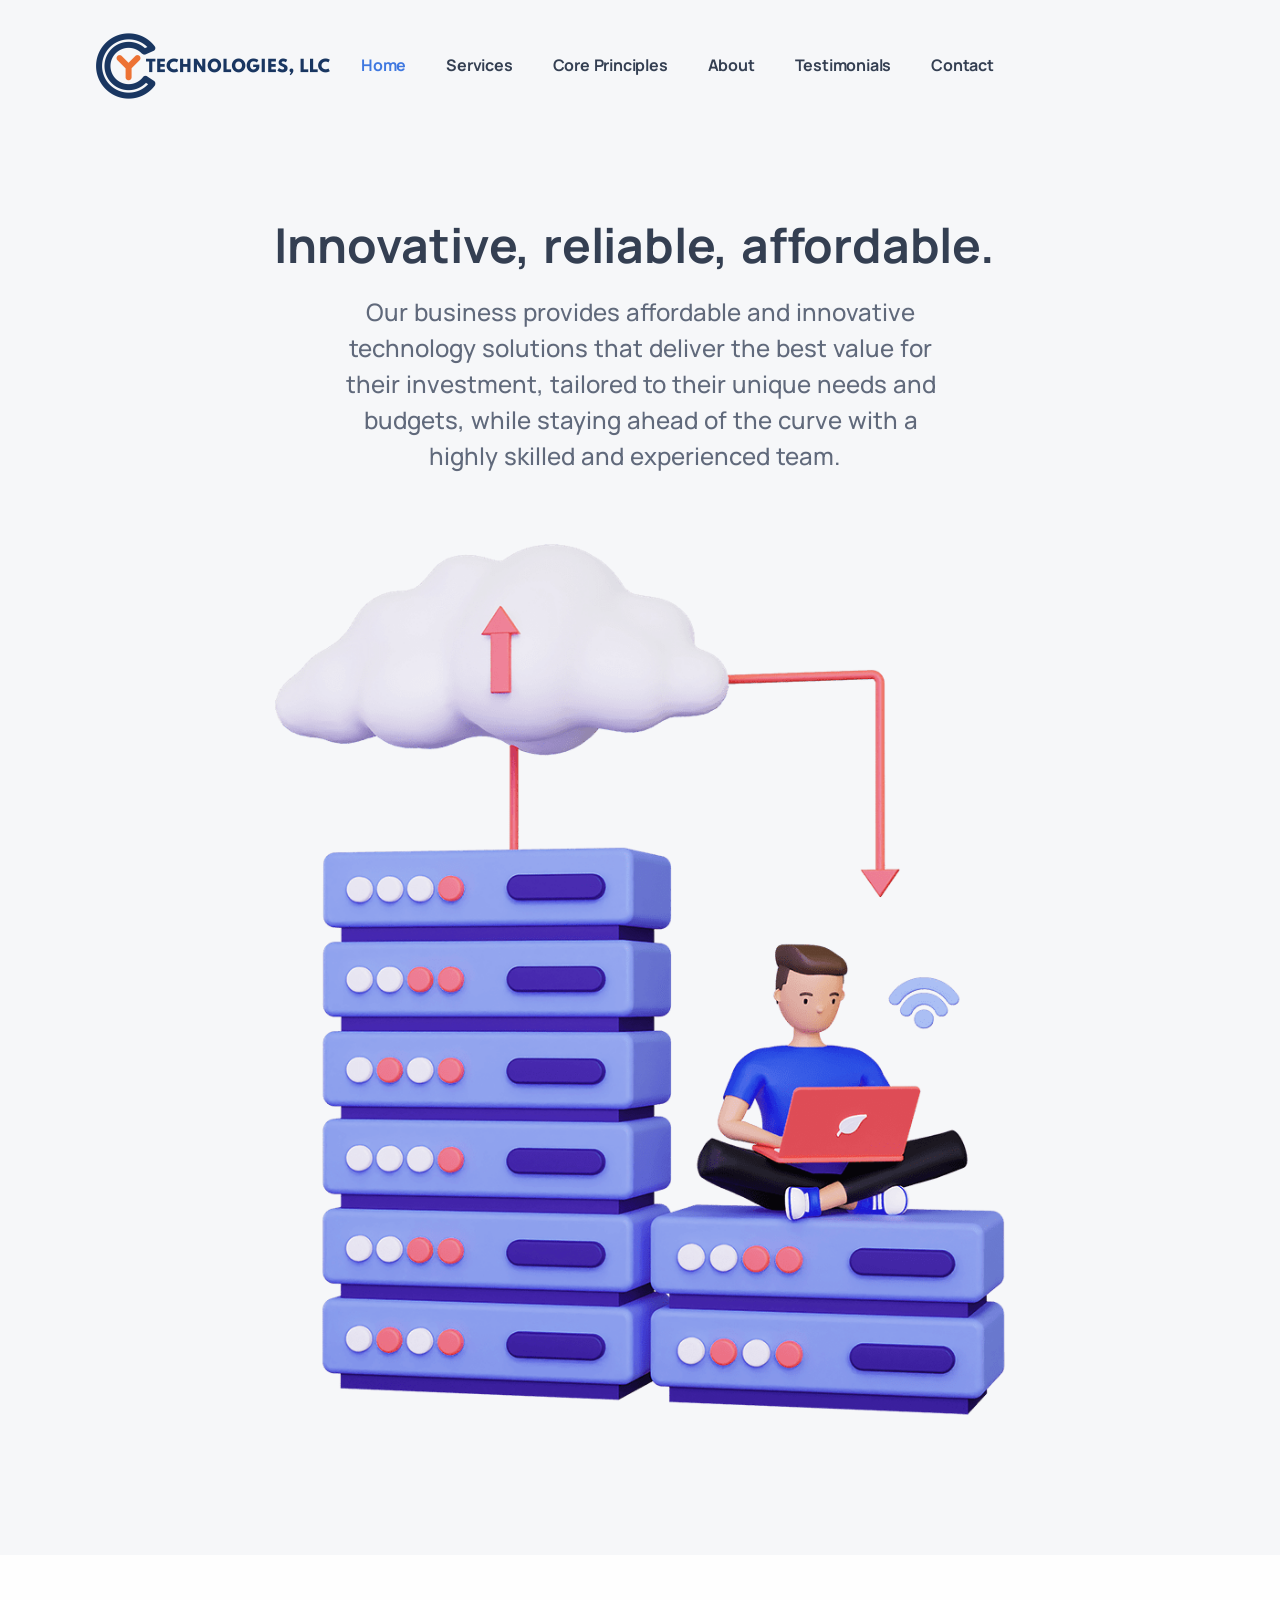
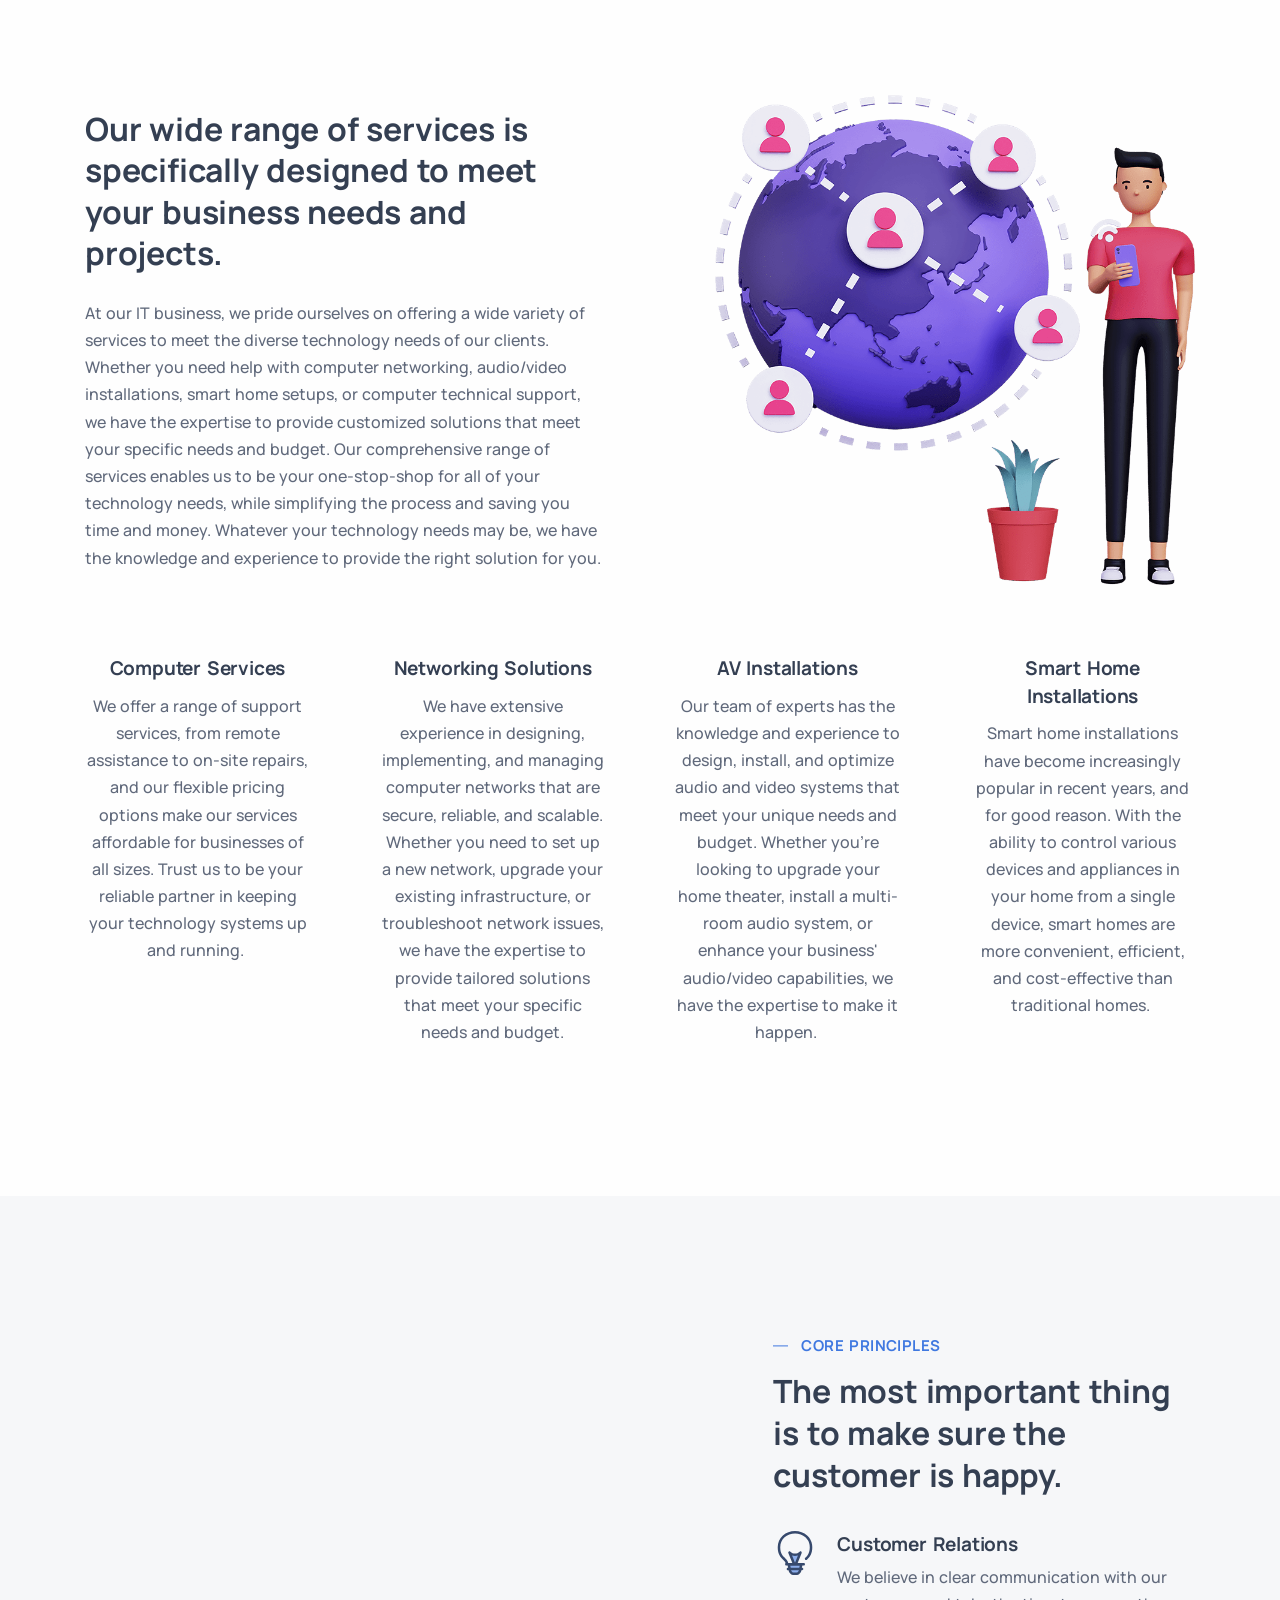
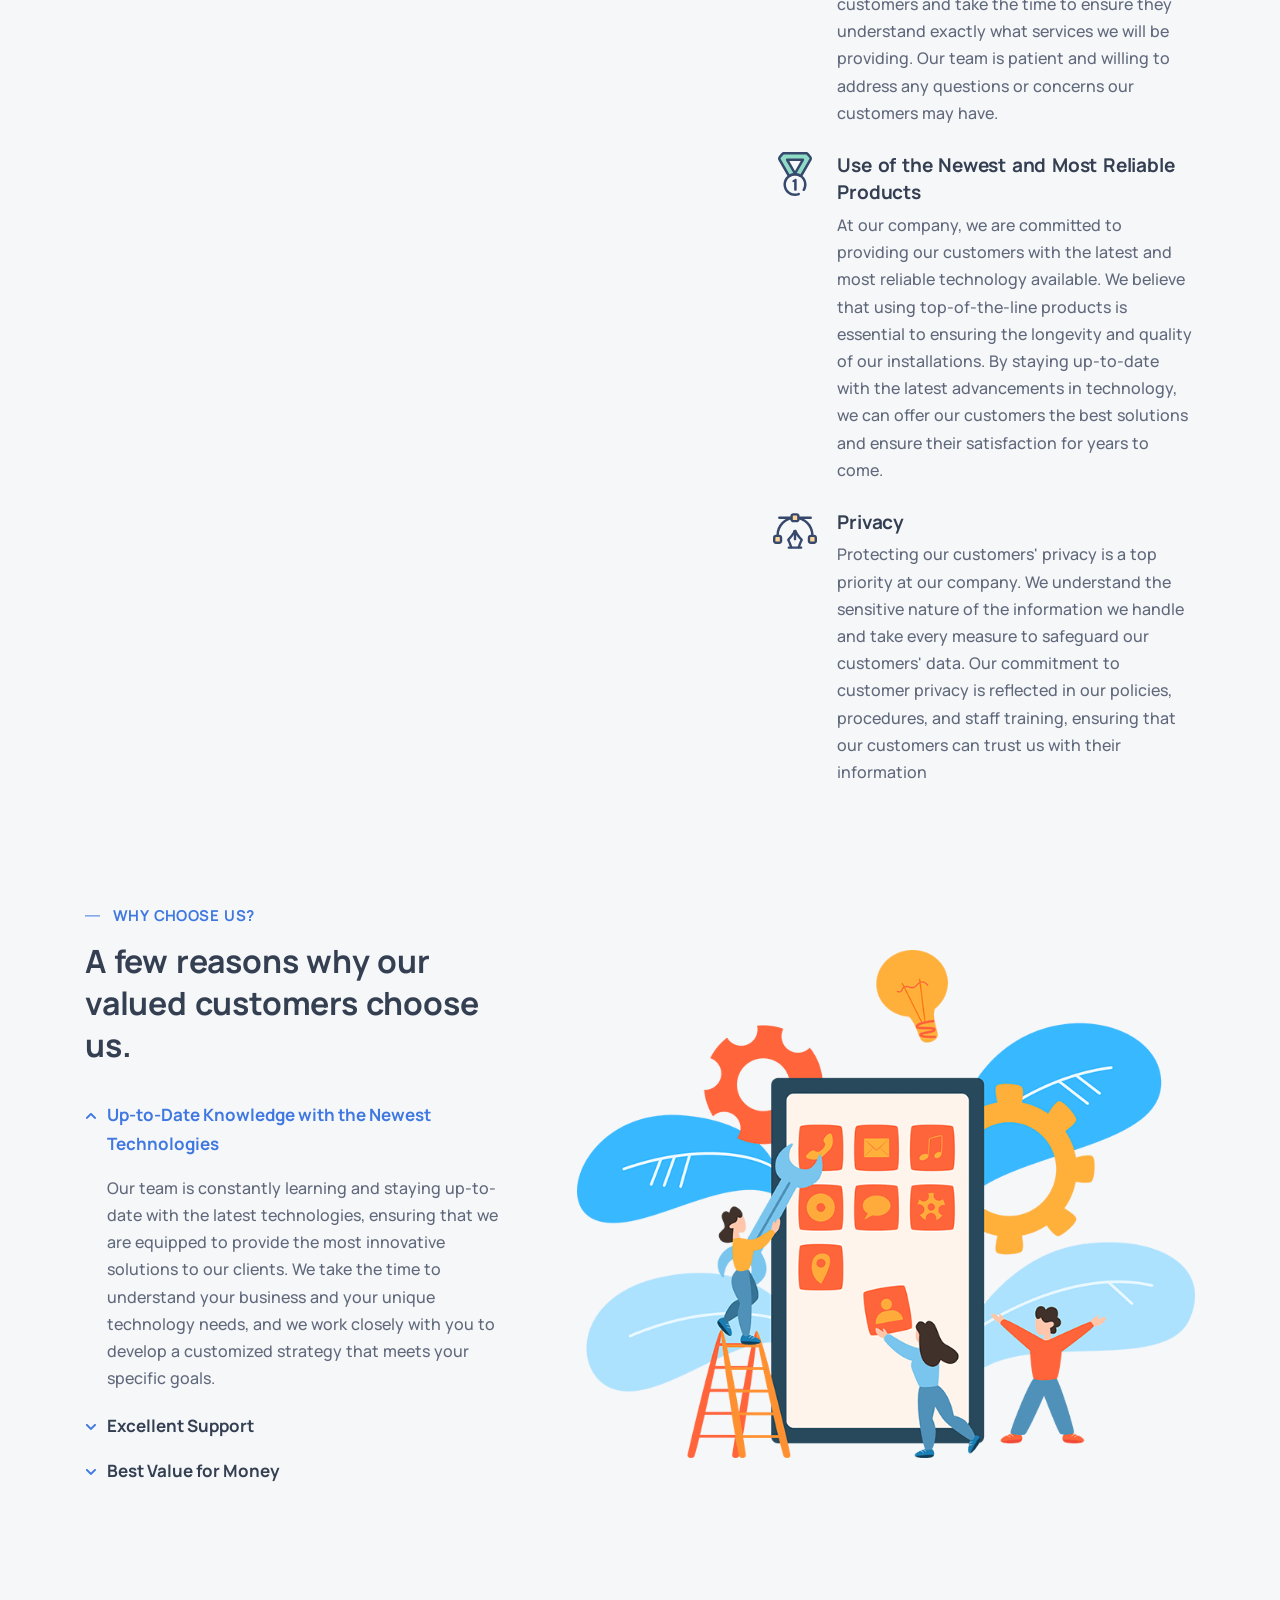
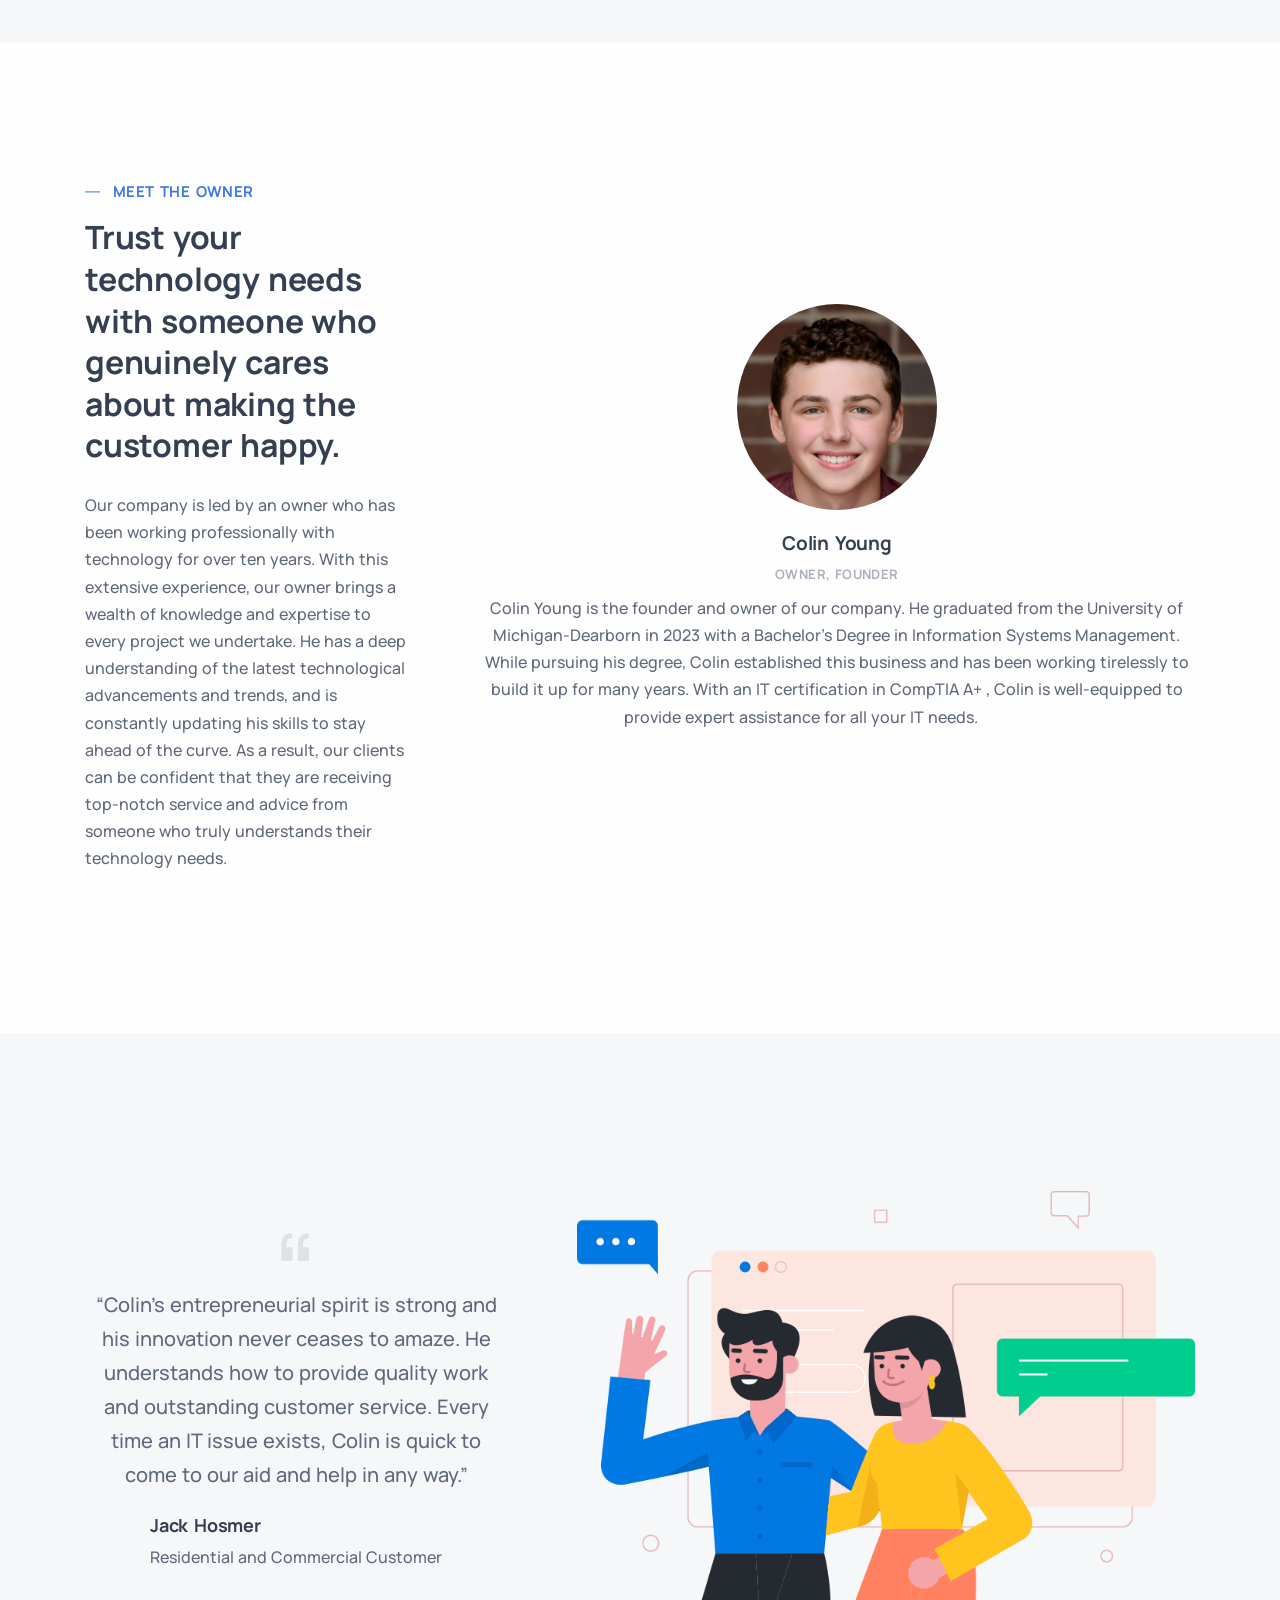
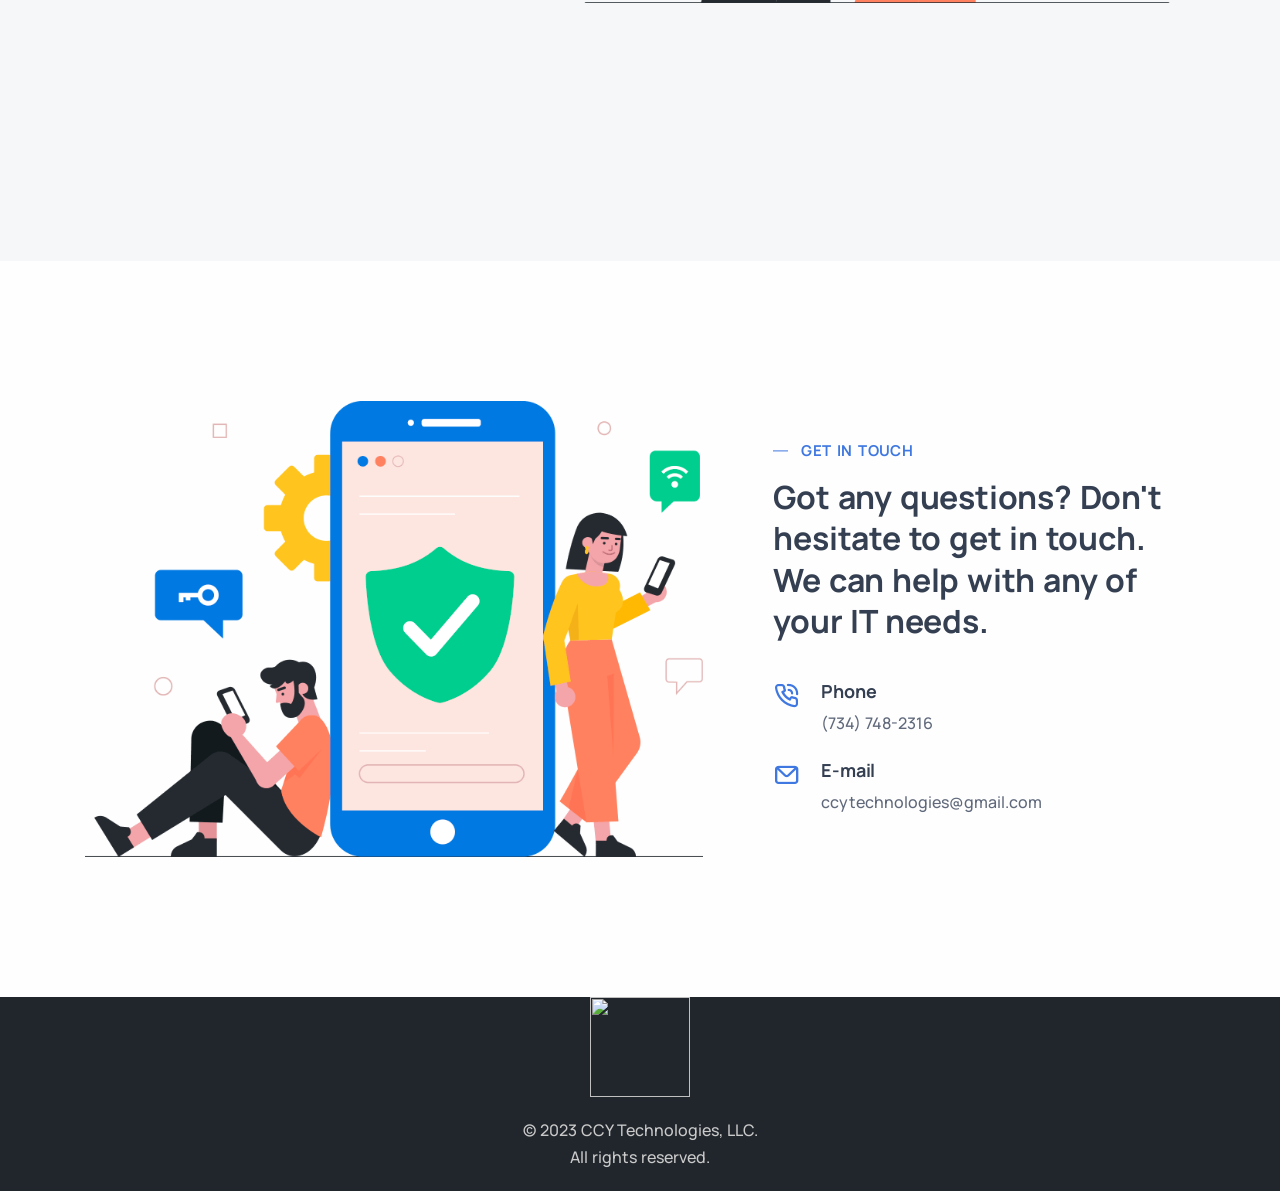
==== index.html @ d4f21494 "Commit Three" ====
<!DOCTYPE html>
<html lang="en">

<head>
  <meta charset="utf-8">
  <meta name="viewport" content="width=device-width, initial-scale=1.0">
  <meta name="description" content="An impressive and flawless site template that includes various UI elements and countless features, attractive ready-made blocks and rich pages, basically everything you need to create a unique and professional website.">
  <meta name="keywords" content="bootstrap 5, business, corporate, creative, gulp, marketing, minimal, modern, multipurpose, one page, responsive, saas, sass, seo, startup, html5 template, site template">
  <meta name="author" content="elemis">
  <title>CCY Technologies, LLC</title>
  <link rel="shortcut icon" href="./assets/img/favicon.png">
  <link rel="stylesheet" href="./assets/css/plugins.css">
  <link rel="stylesheet" href="./assets/css/style.css">
</head>

<body class="onepage" data-bs-spy="scroll" data-bs-target=".navbar-collapse .navbar-nav">
  <div class="content-wrapper">
    <header class="wrapper bg-gray">
      <nav class="navbar navbar-expand-lg center-logo transparent navbar-light">
        <div class="container flex-lg-row flex-nowrap align-items-center">
          <div class="navbar-brand w-100">
              <img src="./assets/img/ccy.png" height="120px" width="256px"/>
          </div>
          <div class="navbar-collapse offcanvas offcanvas-nav offcanvas-start">
            <div class="offcanvas-header d-lg-none">
              <h3 class="text-white fs-30 mb-0">CCY Technologies, LLC</h3>
              <button type="button" class="btn-close btn-close-white" data-bs-dismiss="offcanvas" aria-label="Close"></button>
            </div>
            <div class="offcanvas-body ms-lg-auto d-flex flex-column h-100">
              <ul class="navbar-nav">
                <li class="nav-item"><a class="nav-link scroll active" href="#home">Home</a></li>
                <li class="nav-item"><a class="nav-link scroll" href="#services">Services</a></li>
                <li class="nav-item"><a class="nav-link scroll" href="#process">Core Principles</a></li>
                <li class="nav-item"><a class="nav-link scroll" href="#about">About</a></li>
                <li class="nav-item"><a class="nav-link scroll" href="#testimonials">Testimonials</a></li>
                <li class="nav-item"><a class="nav-link scroll" href="#contact">Contact</a></li>
              </ul>
              <!-- /.navbar-nav -->
              <div class="offcanvas-footer d-lg-none">
                <div>
                  <a href="mailto:ccytechnologies@gmail.com" class="link-inverse">ccytechnologies@gmail.com</a>
                  <br /> (734) 748-2316 <br />
                  <!-- /.social -->
                </div>
              </div>
              <!-- /.offcanvas-footer -->
            </div>
            <!-- /.offcanvas-body -->
          </div>
          <!-- /.navbar-collapse -->
          <div class="navbar-other w-100 d-flex ms-auto">
            <ul class="navbar-nav flex-row align-items-center ms-auto">
              <li class="nav-item d-lg-none">
                <button class="hamburger offcanvas-nav-btn"><span></span></button>
              </li>
            </ul>
            <!-- /.navbar-nav -->
          </div>
          <!-- /.navbar-other -->
        </div>
        <!-- /.container -->
      </nav>
      <!-- /.navbar -->
    </header>
    <!-- /header -->
    <section id="home">
      <div class="wrapper bg-gray">
        <div class="container pt-10 pt-md-14 pb-14 pb-md-17 text-center">
          <div class="row text-center">
            <div class="col-lg-9 col-xxl-7 mx-auto" data-cues="zoomIn" data-group="welcome" data-interval="-200">
              <h2 class="display-1 mb-4">Innovative, reliable, affordable.&nbsp;</h2>
              <p class="lead fs-24 lh-sm px-md-5 px-xl-15 px-xxl-10">Our business provides affordable and innovative technology solutions that deliver the best value for their investment, tailored to their unique needs and budgets, while staying ahead of the curve with a highly skilled and experienced team. &nbsp;</p>
            </div>
            <!-- /column -->
          </div>
          <!-- /.row -->
          <div class="row text-center mt-10">
            <div class="col-md-10 offset-md-1 col-lg-8 offset-lg-2">
              <figure><img class="w-auto" src="./assets/img/illustrations/3d10.png" srcset="./assets/img/illustrations/3d10@2x.png 2x" alt="" /></figure>
            </div>
            <!-- /column -->
          </div>
          <!-- /.row -->
        </div>
        <!-- /.container -->
      </div>
      <!-- /.wrapper -->
    </section>
    <!-- /section -->
    <section id="services">
      <div class="wrapper bg-light">
        <div class="container py-14 py-md-17">
          <div class="row gx-lg-8 gx-xl-12 gy-6 mb-10 align-items-center">
            <div class="col-lg-6 order-lg-2">
              <ul>
				<figure><img class="w-auto" src="./assets/img/illustrations/3d6.png" srcset="./assets/img/illustrations/3d6@2x.png 2x" alt="" /></figure>
              </ul>
              <!-- /.progress-list -->
            </div>
            <!--/column -->
            <div class="col-lg-6">
              <h3 class="display-5 mb-5">Our wide range of services is specifically designed to meet your business needs and projects.</h3>
              <p>At our IT business, we pride ourselves on offering a wide variety of services to meet the diverse technology needs of our clients. Whether you need help with computer networking, audio/video installations, smart home setups, or computer technical support, we have the expertise to provide customized solutions that meet your specific needs and budget. Our comprehensive range of services enables us to be your one-stop-shop for all of your technology needs, while simplifying the process and saving you time and money. Whatever your technology needs may be, we have the knowledge and experience to provide the right solution for you.</p>
            </div>
            <!--/column -->
          </div>
          <!--/.row -->
          <div class="row gx-lg-8 gx-xl-12 gy-6 gy-md-0 text-center">
            <div class="col-md-6 col-lg-3">
              <h4>Computer Services</h4>
              <p class="mb-2">We offer a range of support services, from remote assistance to on-site repairs, and our flexible pricing options make our services affordable for businesses of all sizes. Trust us to be your reliable partner in keeping your technology systems up and running.&nbsp;</p>
            </div>
            <!--/column -->
            <div class="col-md-6 col-lg-3">
              <h4>Networking Solutions</h4>
              <p class="mb-2">We have extensive experience in designing, implementing, and managing computer networks that are secure, reliable, and scalable. Whether you need to set up a new network, upgrade your existing infrastructure, or troubleshoot network issues, we have the expertise to provide tailored solutions that meet your specific needs and budget.</p>
            </div>
            <div class="col-md-6 col-lg-3">
              <h4>AV Installations</h4>
              <p class="mb-2">Our team of experts has the knowledge and experience to design, install, and optimize audio and video systems that meet your unique needs and budget. Whether you're looking to upgrade your home theater, install a multi-room audio system, or enhance your business' audio/video capabilities, we have the expertise to make it happen.&nbsp;</p>
            </div>
            <!--/column -->
            <div class="col-md-6 col-lg-3">
              <h4>Smart Home Installations</h4>
              <p class="mb-2">Smart home installations have become increasingly popular in recent years, and for good reason. With the ability to control various devices and appliances in your home from a single device, smart homes are more convenient, efficient, and cost-effective than traditional homes.&nbsp;</p>
            </div>
            <!--/column -->
          </div>
          <!--/.row -->
        </div>
        <!-- /.container -->
      </div>
      <!-- /.wrapper -->
    </section>
    <!-- /section -->
    <section id="process">
      <div class="wrapper bg-gray">
        <div class="container py-14 py-md-17">
          <div class="row gx-lg-8 gx-xl-12 gy-10 mb-14 mb-md-16 align-items-center">
            <div class="col-lg-7">
              <figure><img class="w-auto" src="./assets/img/illustrations/i233.png" srcset="./assets/img/illustrations/i23@2x.png 2x" alt="" /></figure>
            </div>
            <!--/column -->
            <div class="col-lg-5">
              <h2 class="fs-15 text-uppercase text-line text-primary mb-3">Core Principles&nbsp;</h2>
              <h3 class="display-5 mb-7 pe-xxl-5">The most important thing is to make sure the customer is happy.</h3>
              <div class="d-flex flex-row mb-4">
                <div>
                  <img src="./assets/img/icons/lineal/light-bulb.svg" class="svg-inject icon-svg icon-svg-sm text-blue me-4" alt="" />
                </div>
                <div>
                  <h4 class="mb-1">Customer Relations&nbsp; &nbsp;&nbsp;</h4>
                  <p class="mb-1">We believe in clear communication with our customers and take the time to ensure they understand exactly what services we will be providing. Our team is patient and willing to address any questions or concerns our customers may have.</p>
                </div>
              </div>
              <div class="d-flex flex-row mb-4">
                <div>
                  <img src="./assets/img/icons/lineal/medal.svg" class="svg-inject icon-svg icon-svg-sm text-green me-4" alt="" />
                </div>
                <div>
                  <h4 class="mb-1">Use of the Newest and Most Reliable Products&nbsp; &nbsp;</h4>
                  <p class="mb-1">At our company, we are committed to providing our customers with the latest and most reliable technology available. We believe that using top-of-the-line products is essential to ensuring the longevity and quality of our installations. By staying up-to-date with the latest advancements in technology, we can offer our customers the best solutions and ensure their satisfaction for years to come.</p>
                </div>
              </div>
              <div class="d-flex flex-row">
                <div>
                  <img src="./assets/img/icons/lineal/design.svg" class="svg-inject icon-svg icon-svg-sm text-yellow me-4" alt="" />
                </div>
                <div>
                  <h4 class="mb-1">Privacy</h4>
                  <p class="mb-0">Protecting our customers' privacy is a top priority at our company. We understand the sensitive nature of the information we handle and take every measure to safeguard our customers' data. Our commitment to customer privacy is reflected in our policies, procedures, and staff training, ensuring that our customers can trust us with their information</p>
                </div>
              </div>
            </div>
            <!--/column -->
          </div>
          <!--/.row -->
          <div class="row gx-lg-8 gx-xl-12 gy-10 align-items-center">
            <div class="col-lg-7 order-lg-2">
              <figure><img class="w-auto" src="./assets/img/illustrations/i26.png" srcset="./assets/img/illustrations/i26@2x.png 2x" alt="" /></figure>
            </div>
            <!--/column -->
            <div class="col-lg-5">
              <h2 class="fs-15 text-uppercase text-line text-primary mb-3">Why Choose Us?</h2>
              <h3 class="display-5 mb-7">A few reasons why our valued customers choose us.</h3>
              <div class="accordion accordion-wrapper" id="accordionExample">
                <div class="card plain accordion-item">
                  <div class="card-header" id="headingOne">
                    <button class="accordion-button" data-bs-toggle="collapse" data-bs-target="#collapseOne" aria-expanded="true" aria-controls="collapseOne"> Up-to-Date Knowledge with the Newest Technologies</button>
                  </div>
                  <!--/.card-header -->
                  <div id="collapseOne" class="accordion-collapse collapse show" aria-labelledby="headingOne" data-bs-parent="#accordionExample">
                    <div class="card-body">
                      <p>Our team is constantly learning and staying up-to-date with the latest technologies, ensuring that we are equipped to provide the most innovative solutions to our clients. We take the time to understand your business and your unique technology needs, and we work closely with you to develop a customized strategy that meets your specific goals.</p>
                    </div>
                    <!--/.card-body -->
                  </div>
                  <!--/.accordion-collapse -->
                </div>
                <!--/.accordion-item -->
                <div class="card plain accordion-item">
                  <div class="card-header" id="headingTwo">
                    <button class="collapsed" data-bs-toggle="collapse" data-bs-target="#collapseTwo" aria-expanded="false" aria-controls="collapseTwo"> Excellent Support </button>
                  </div>
                  <!--/.card-header -->
                  <div id="collapseTwo" class="accordion-collapse collapse" aria-labelledby="headingTwo" data-bs-parent="#accordionExample">
                    <div class="card-body">
                      <p>Our support team is always available to answer your questions and help you troubleshoot any issues you may be experiencing. We take pride in offering personalized support, tailored to your specific needs and goals. We believe that our success is directly tied to the success of our customers, and we are committed to providing the highest level of support possible. Whether you need help with a technical issue or want advice on improving your website's performance, we are here to help you achieve your goals and ensure your website is running smoothly.
</p>
                    </div>
                    <!--/.card-body -->
                  </div>
                  <!--/.accordion-collapse -->
                </div>
                <!--/.accordion-item -->
                <div class="card plain accordion-item">
                  <div class="card-header" id="headingThree">
                    <button class="collapsed" data-bs-toggle="collapse" data-bs-target="#collapseThree" aria-expanded="false" aria-controls="collapseThree">Best Value for Money</button>
                  </div>
                  <!--/.card-header -->
                  <div id="collapseThree" class="accordion-collapse collapse" aria-labelledby="headingThree" data-bs-parent="#accordionExample">
                    <div class="card-body">
                      <p>Our IT support services are designed to offer the best bang for your buck, providing you with the expert assistance you need at an affordable price. We offer flexible pricing options to suit businesses of all sizes and budgets, ensuring that you get the support you need at a price you can afford.</p>
                    </div>
                    <!--/.card-body -->
                  </div>
                  <!--/.accordion-collapse -->
                </div>
                <!--/.accordion-item -->
              </div>
              <!--/.accordion -->
            </div>
            <!--/column -->
          </div>
          <!--/.row -->
        </div>
        <!-- /.container -->
      </div>
      <!-- /.wrapper -->
    </section>
    <!-- /section -->
    <section id="about">
      <div class="wrapper bg-light">
        <div class="container py-14 py-md-17">
          <div class="row gx-lg-8 gx-xl-12 gy-10 align-items-center">
            <div class="col-lg-4">
              <h2 class="fs-15 text-uppercase text-line text-primary text-center mb-3">Meet the Owner</h2>
              <h3 class="display-5 mb-5">Trust your technology needs with someone who genuinely cares about making the customer happy.&nbsp;</h3>
              <p>Our company is led by an owner who has been working professionally with technology for over ten years. With this extensive experience, our owner brings a wealth of knowledge and expertise to every project we undertake. He has  a deep understanding of the latest technological advancements and trends, and is constantly updating his skills to stay ahead of the curve. As a result, our clients can be confident that they are receiving top-notch service and advice from someone who truly understands their technology needs.&nbsp;</p>
            </div>
            <!--/column -->
            <div class="col-lg-8">
              <div class="swiper-container text-center mb-6" data-margin="30" data-dots="true" data-items-xl="1" data-items-md="1" data-items-xs="1">
                <div class="swiper">
                  <div class="swiper-wrapper">
                    <!--/.swiper-slide -->
                    <div class="swiper-slide">
                      <img class="rounded-circle w-20 mx-auto mb-4" src="./assets/img/avatars/t2.jpg" srcset="./assets/img/avatars/t2@2x.jpg 2x" alt="" />
                      <h4 class="mb-26">Colin Young</h4>
                      <div class="meta mb-2">Owner, Founder</div>
                      <p class="mb-2">Colin Young is the founder and owner of our company. He graduated from the University of Michigan-Dearborn in 2023 with a Bachelor's Degree in Information Systems Management. While pursuing his degree, Colin established this business and has been working tirelessly to build it up for many years. With an    IT certification in CompTIA A+ , Colin is well-equipped to provide expert assistance for all your IT needs.&nbsp; &nbsp; &nbsp; &nbsp; &nbsp; &nbsp; &nbsp; &nbsp; &nbsp;&nbsp;</p>
                      <!-- /.social -->
                    </div>
                    <!--/.swiper-slide -->
                  </div>
                  <!--/.swiper-wrapper -->
                </div>
                <!-- /.swiper -->
              </div>
              <!-- /.swiper-container -->
            </div>
            <!--/column -->
          </div>
          <!--/.row -->
        </div>
        <!-- /.container -->
      </div>
      <!-- /.wrapper -->
    </section>
    <!-- /section -->
    <section id="testimonials">
      <div class="wrapper bg-gray">
        <div class="container py-14 py-md-17">
          <div class="row gx-lg-8 gx-xl-12 gy-6 mb-15 align-items-center">
            <div class="col-lg-7 order-lg-2">
              <figure><img class="w-auto" src="./assets/img/illustrations/i4.png" srcset="./assets/img/illustrations/i4@2x.png 2x" alt="" /></figure>
            </div>
            <!--/column -->
            <div class="col-lg-5 mt-lg-12">
              <div class="swiper-container dots-closer mb-6" data-margin="30" data-dots="true">
                <div class="swiper">
                  <div class="swiper-wrapper">
                    <div class="swiper-slide">
                      <blockquote class="icon icon-top fs-lg text-center">
                        <p>“Colin’s entrepreneurial spirit is strong and his innovation never ceases to amaze. He understands how to provide quality work and outstanding customer service. Every time an IT issue exists, Colin is quick to come to our aid and help in any way.”</p>
                        <div class="blockquote-details justify-content-center text-center">
                          <div class="info ps-0">
                            <h5 class="mb-1">Jack Hosmer</h5>
                            <p class="mb-0">Residential and Commercial Customer</p>
                          </div>
                        </div>
                      </blockquote>
                    </div>
                        </div>
                    </div>
                    <!--/.swiper-slide -->
                  </div>
                  <!--/.swiper-wrapper -->
                </div>
                <!-- /.swiper -->
              </div>
              <!-- /.swiper-container -->
            </div>
            <!--/column -->
          </div>
          <!--/.row -->
          <!-- /div -->
        </div>
        <!-- /.container -->
      </div>
      <!-- /.wrapper -->
    </section>
    <!-- /section -->
    <section id="contact">
      <div class="wrapper bg-light">
        <div class="container py-14 py-md-17">
          <div class="row gx-lg-8 gx-xl-12 gy-10 align-items-center">
            <div class="col-lg-7">
              <figure><img class="w-auto" src="./assets/img/illustrations/i5.png" srcset="./assets/img/illustrations/i5@2x.png 2x" alt="" /></figure>
            </div>
            <!--/column -->
            <div class="col-lg-5">
              <h2 class="fs-15 text-uppercase text-line text-primary text-center mb-3">Get In Touch</h2>
              <h3 class="display-5 mb-7">Got any questions? Don't hesitate to get in touch. We can help with any of your IT needs.&nbsp;</h3>
              <div class="d-flex flex-row">
              </div>
              <div class="d-flex flex-row">
                <div>
                  <div class="icon text-primary fs-28 me-4 mt-n1"> <i class="uil uil-phone-volume"></i> </div>
                </div>
                <div>
                  <h5 class="mb-1">Phone</h5>
                  <p>(734) 748-2316</p>
                </div>
              </div>
              <div class="d-flex flex-row">
                <div>
                  <div class="icon text-primary fs-28 me-4 mt-n1"> <i class="uil uil-envelope"></i> </div>
                </div>
                <div>
                  <h5 class="mb-1">E-mail</h5>
                  <p class="mb-0"><a href="mailto:ccytechnologies@gmail.com" class="link-body">ccytechnologies@gmail.com</a></p>
                </div>
              </div>
            </div>
            <!--/column -->
          </div>
          <!--/.row -->
        </div>
        <!-- /.container -->
      </div>
      <!-- /.wrapper -->
    </section>
    <!-- /section -->
  </div>
  <!-- /.content-wrapper -->
  <footer class="bg-dark text-inverse">
    <div>
      <div>
        <div>
          <div class="widget">
            <img class="mb-4" src="./assets/img/ccy_small.png" height="100px" width="100px"/>
            <p class="mb-4">© 2023 CCY Technologies, LLC. <br class="d-none d-lg-block" />All rights reserved.</p>
            <!-- /.social -->
          </div>
          <!-- /.widget -->
        </div>
      </div>
      <!--/.row -->
    </div>
    <!-- /.container -->
  </footer>
  <div class="progress-wrap">
    <svg class="progress-circle svg-content" width="100%" height="100%" viewBox="-1 -1 102 102">
      <path d="M50,1 a49,49 0 0,1 0,98 a49,49 0 0,1 0,-98" />
    </svg>
  </div>
  <script src="./assets/js/plugins.js"></script>
  <script src="./assets/js/theme.js"></script>
</body>

</html>
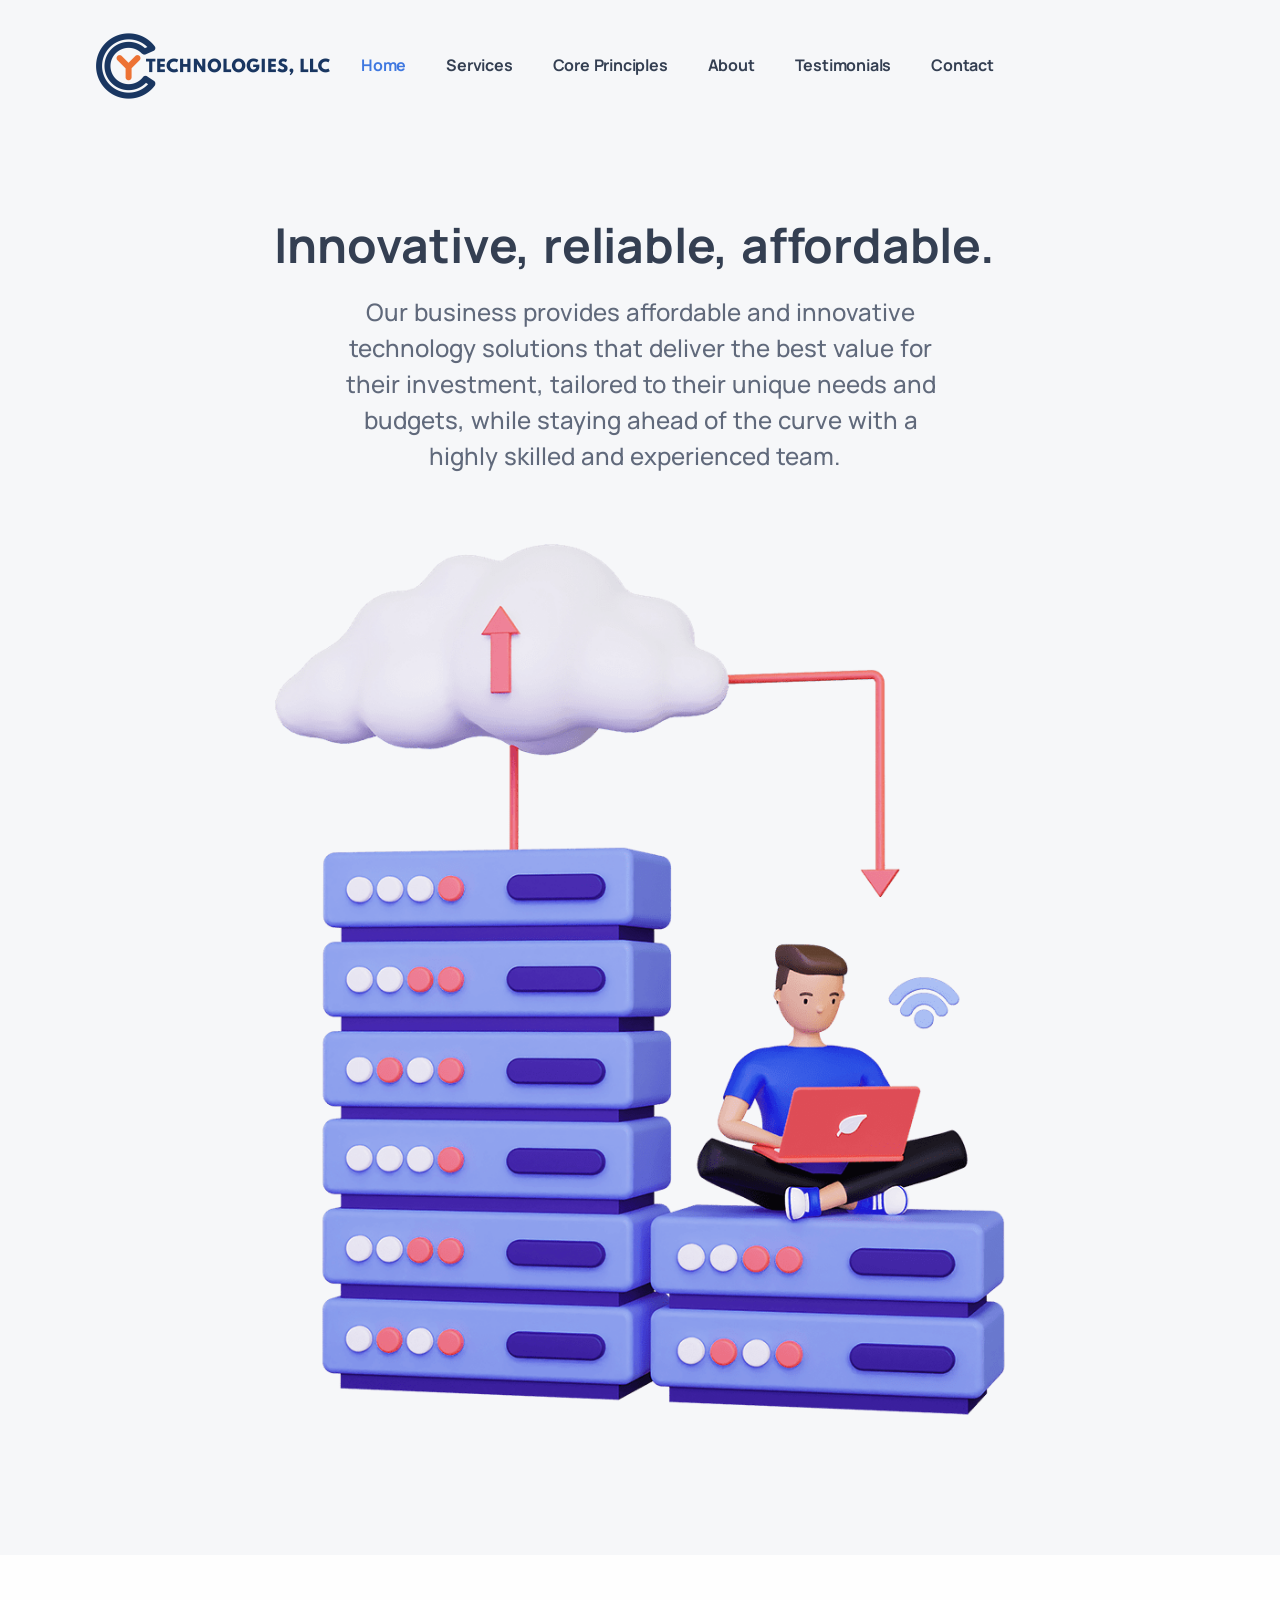
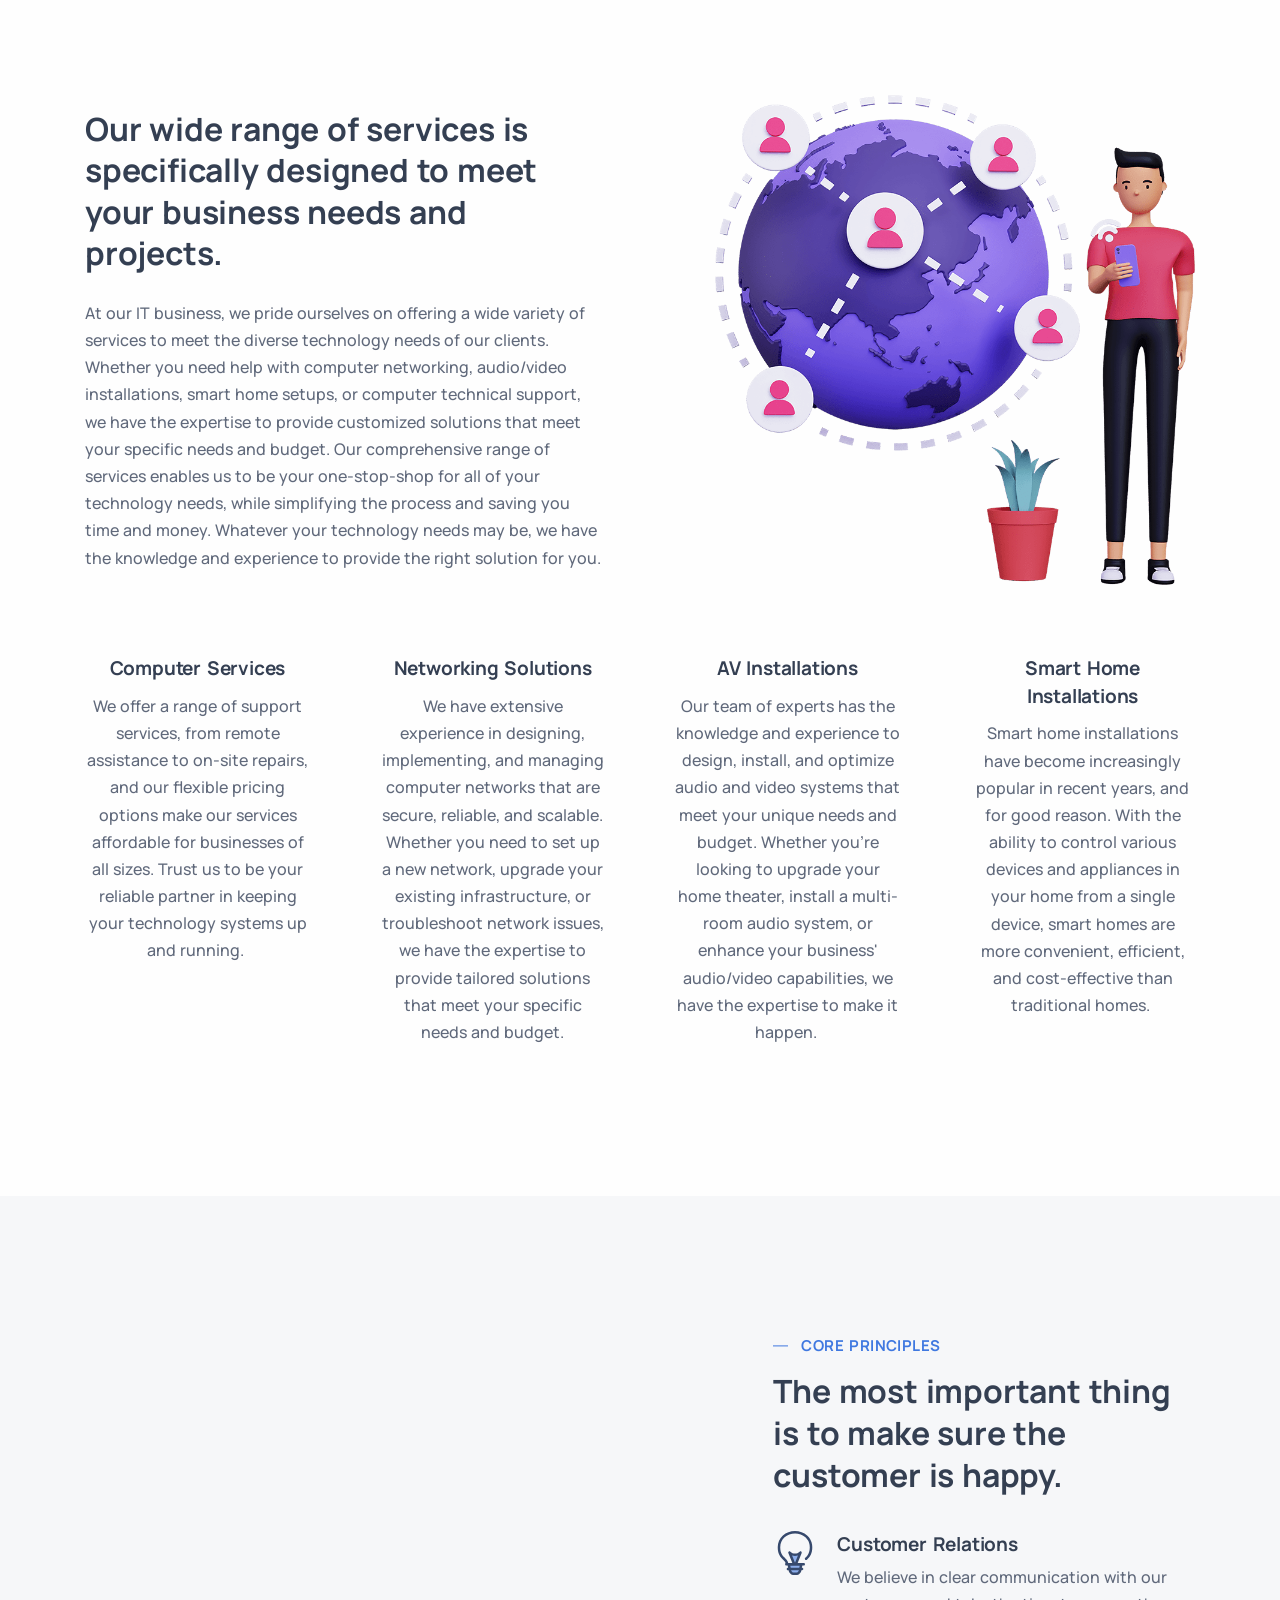
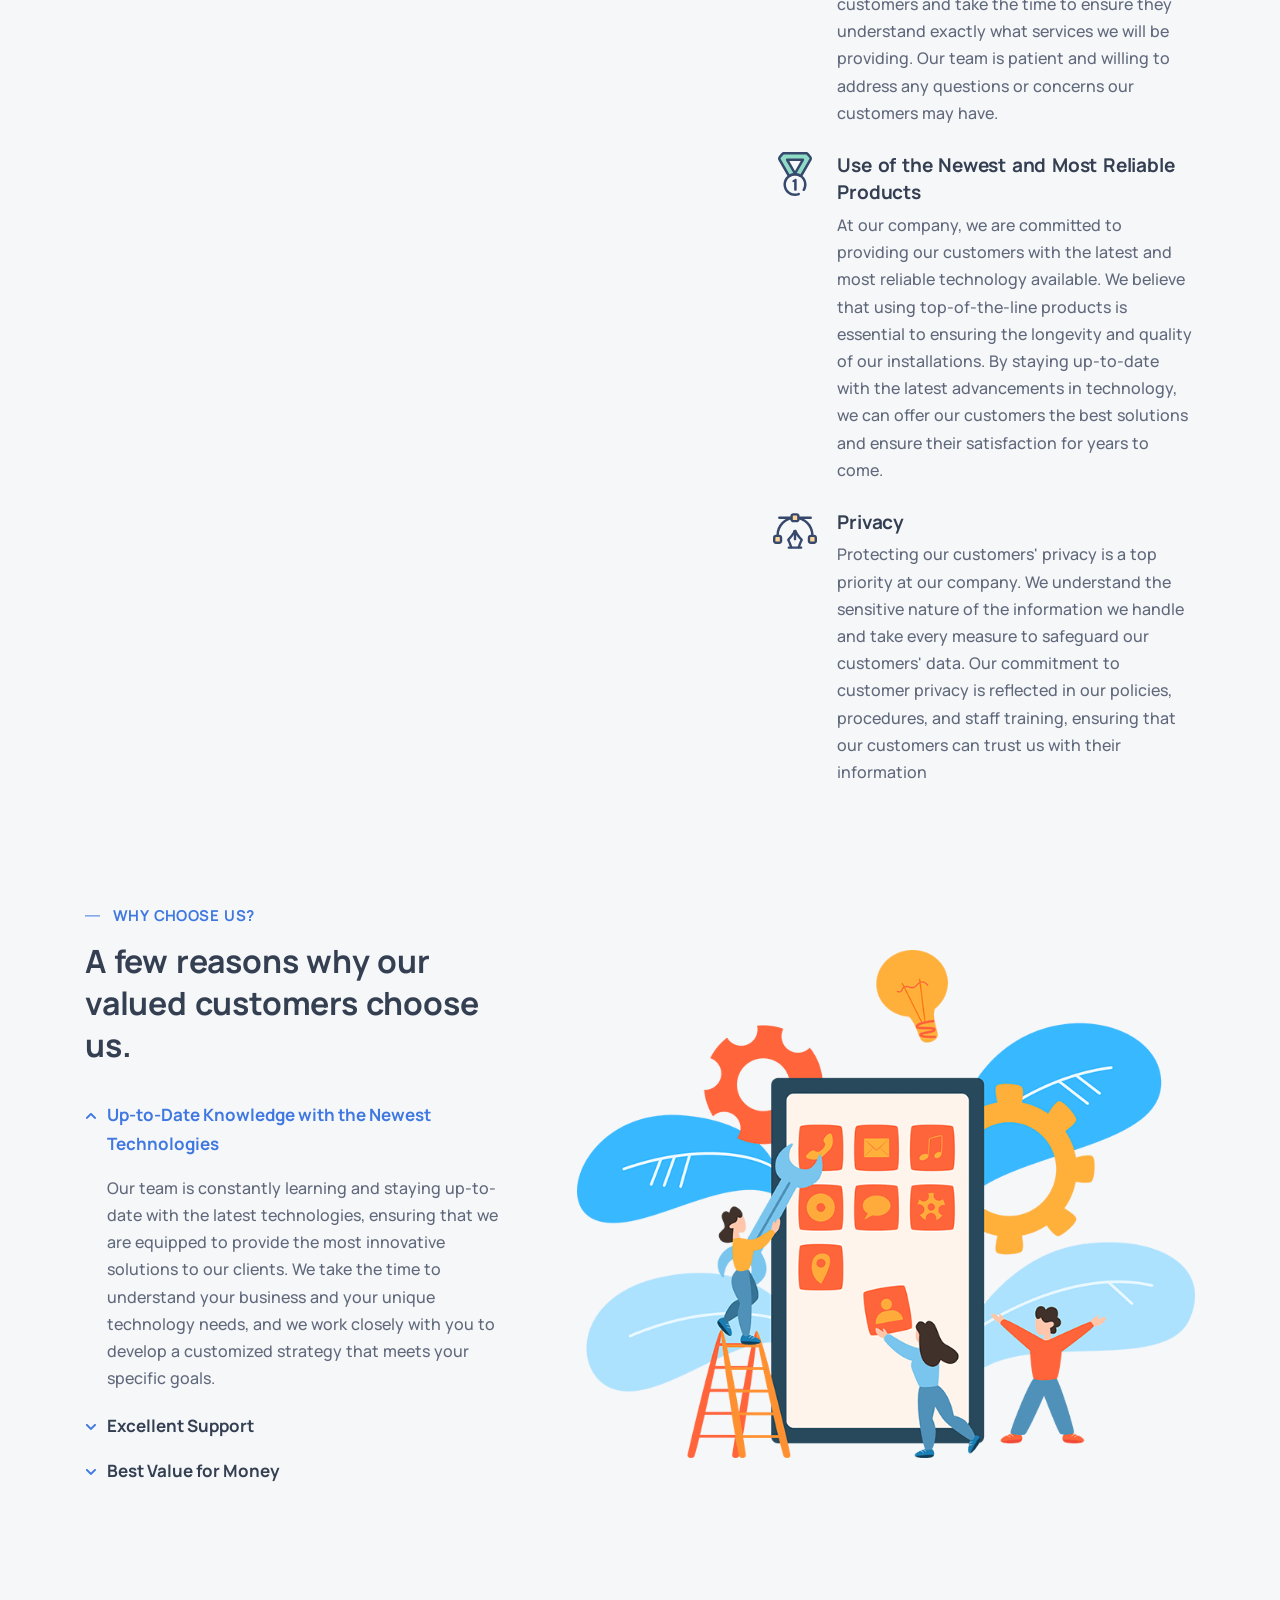
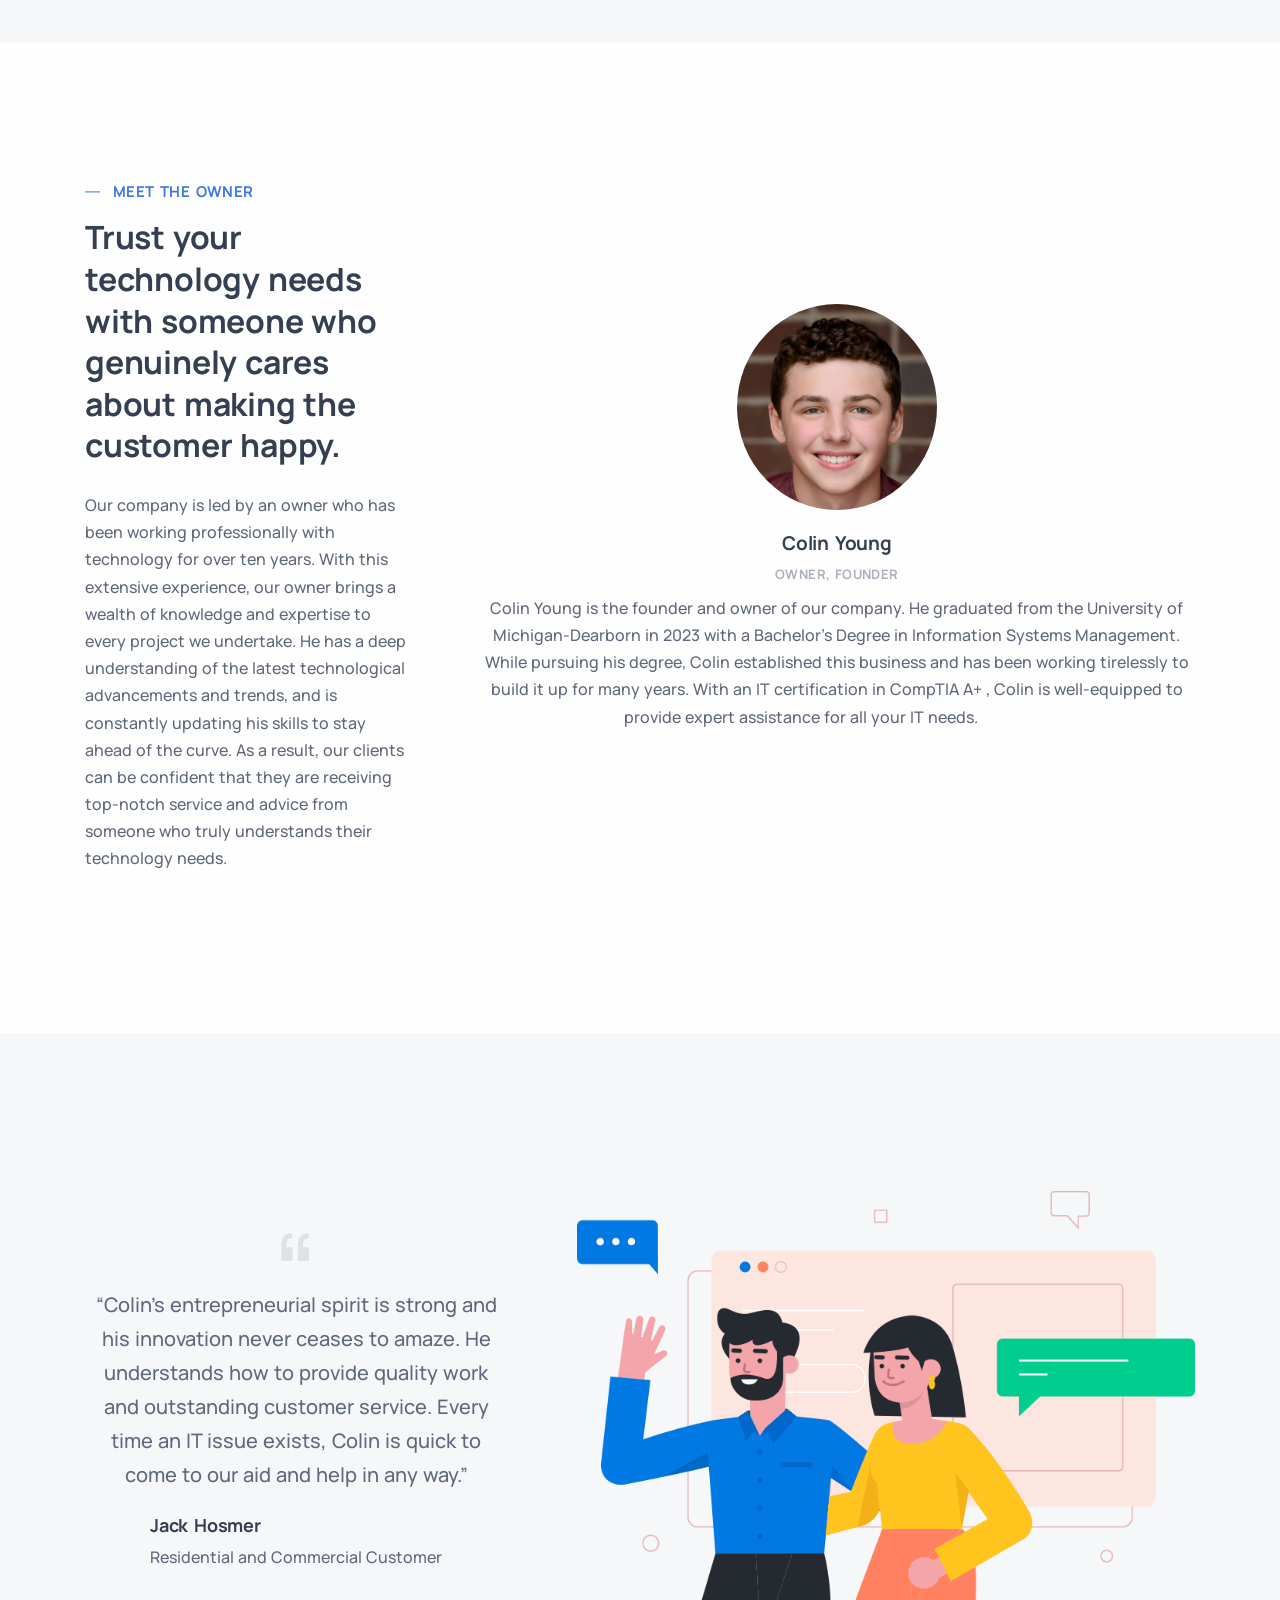
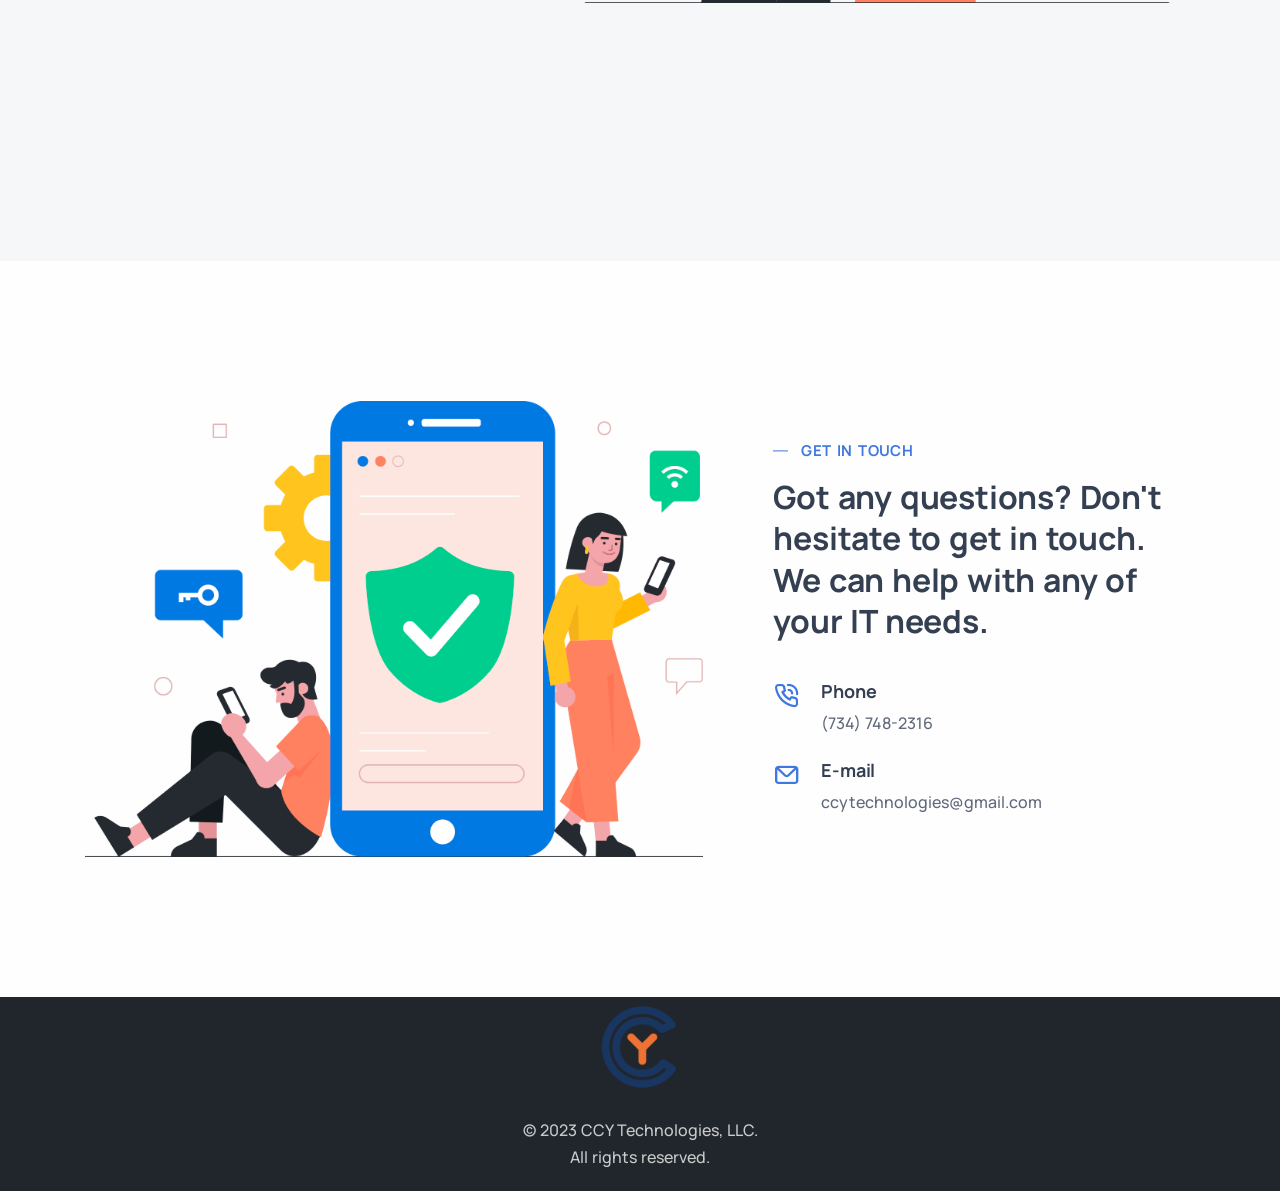
==== commit 638f7c31: "Commit 4" ====
--- a/index.html
+++ b/index.html
@@ -369,7 +369,7 @@
       <div>
         <div>
           <div class="widget">
-            <img class="mb-4" src="./assets/img/ccy_small.png" height="100px" width="100px"/>
+            <img class="mb-4" src="./assets/img/ccysmall.png" height="100px" width="100px"/>
             <p class="mb-4">© 2023 CCY Technologies, LLC. <br class="d-none d-lg-block" />All rights reserved.</p>
             <!-- /.social -->
           </div>
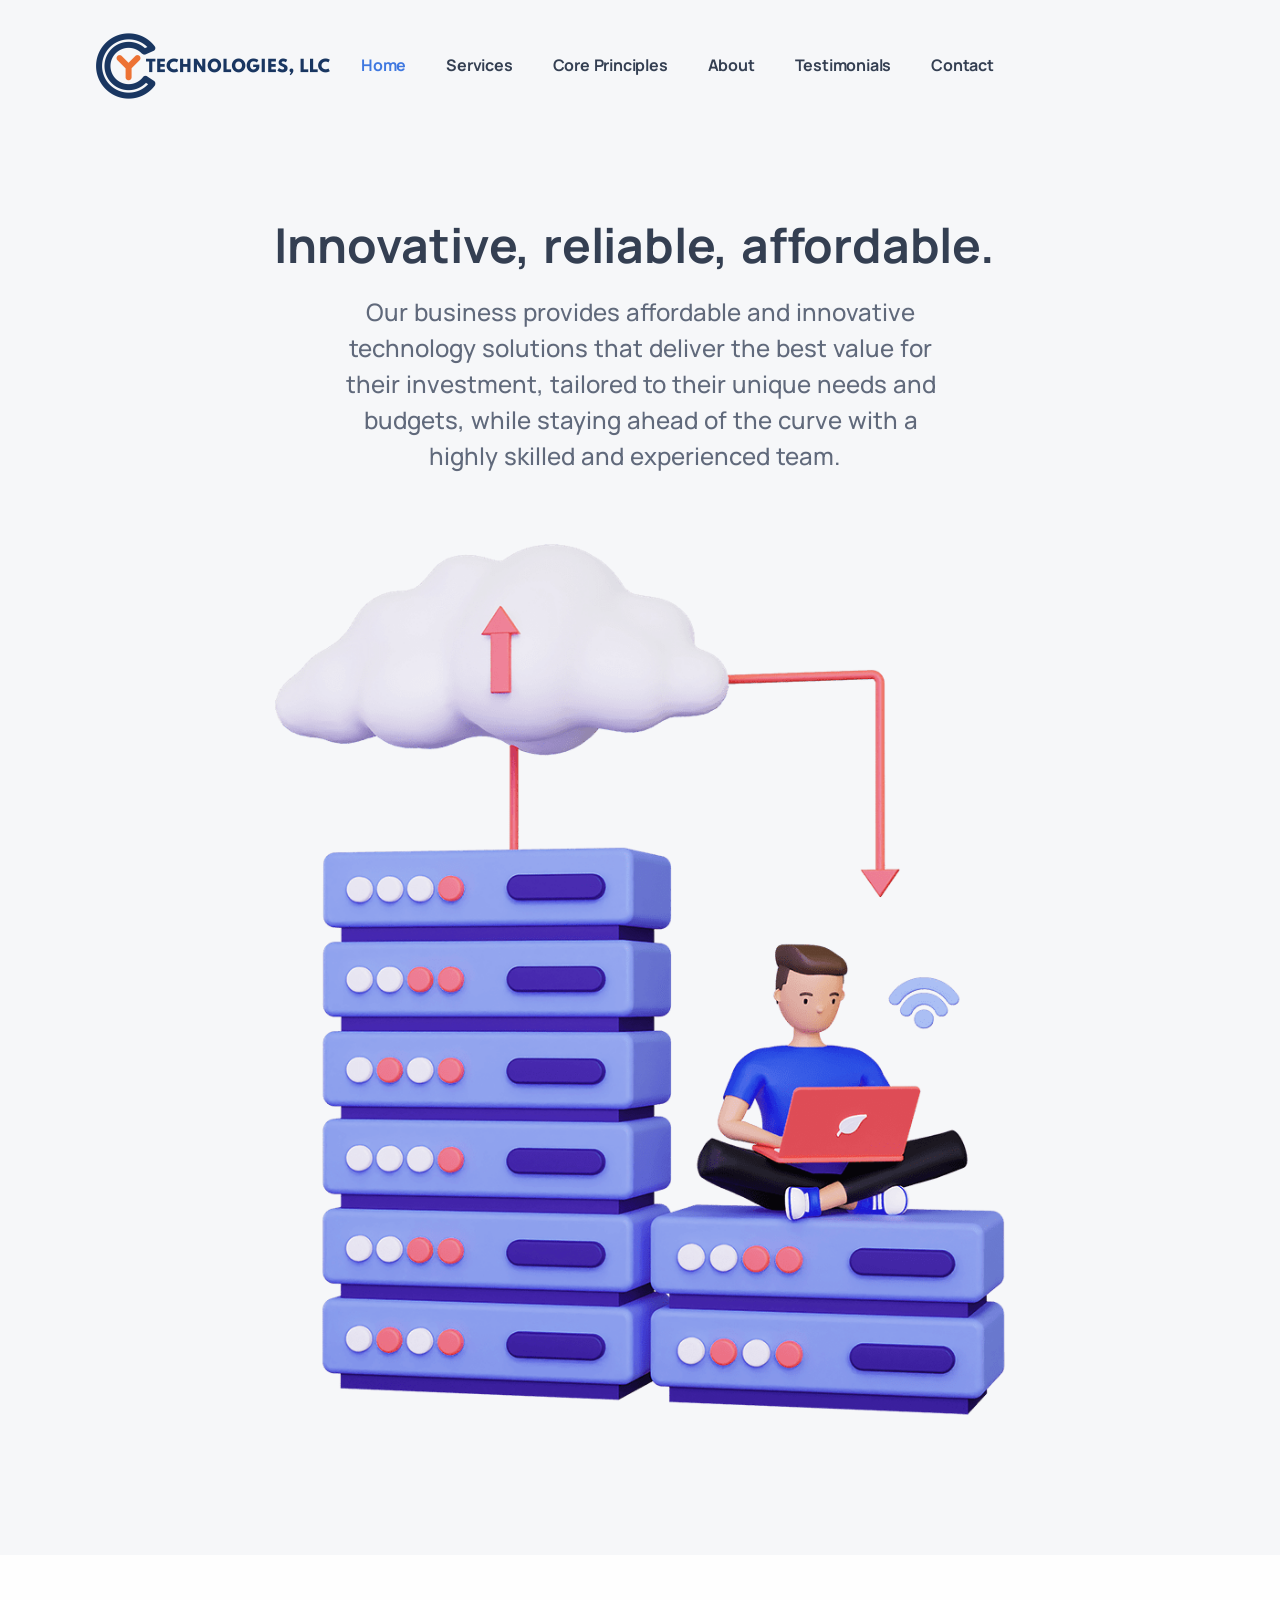
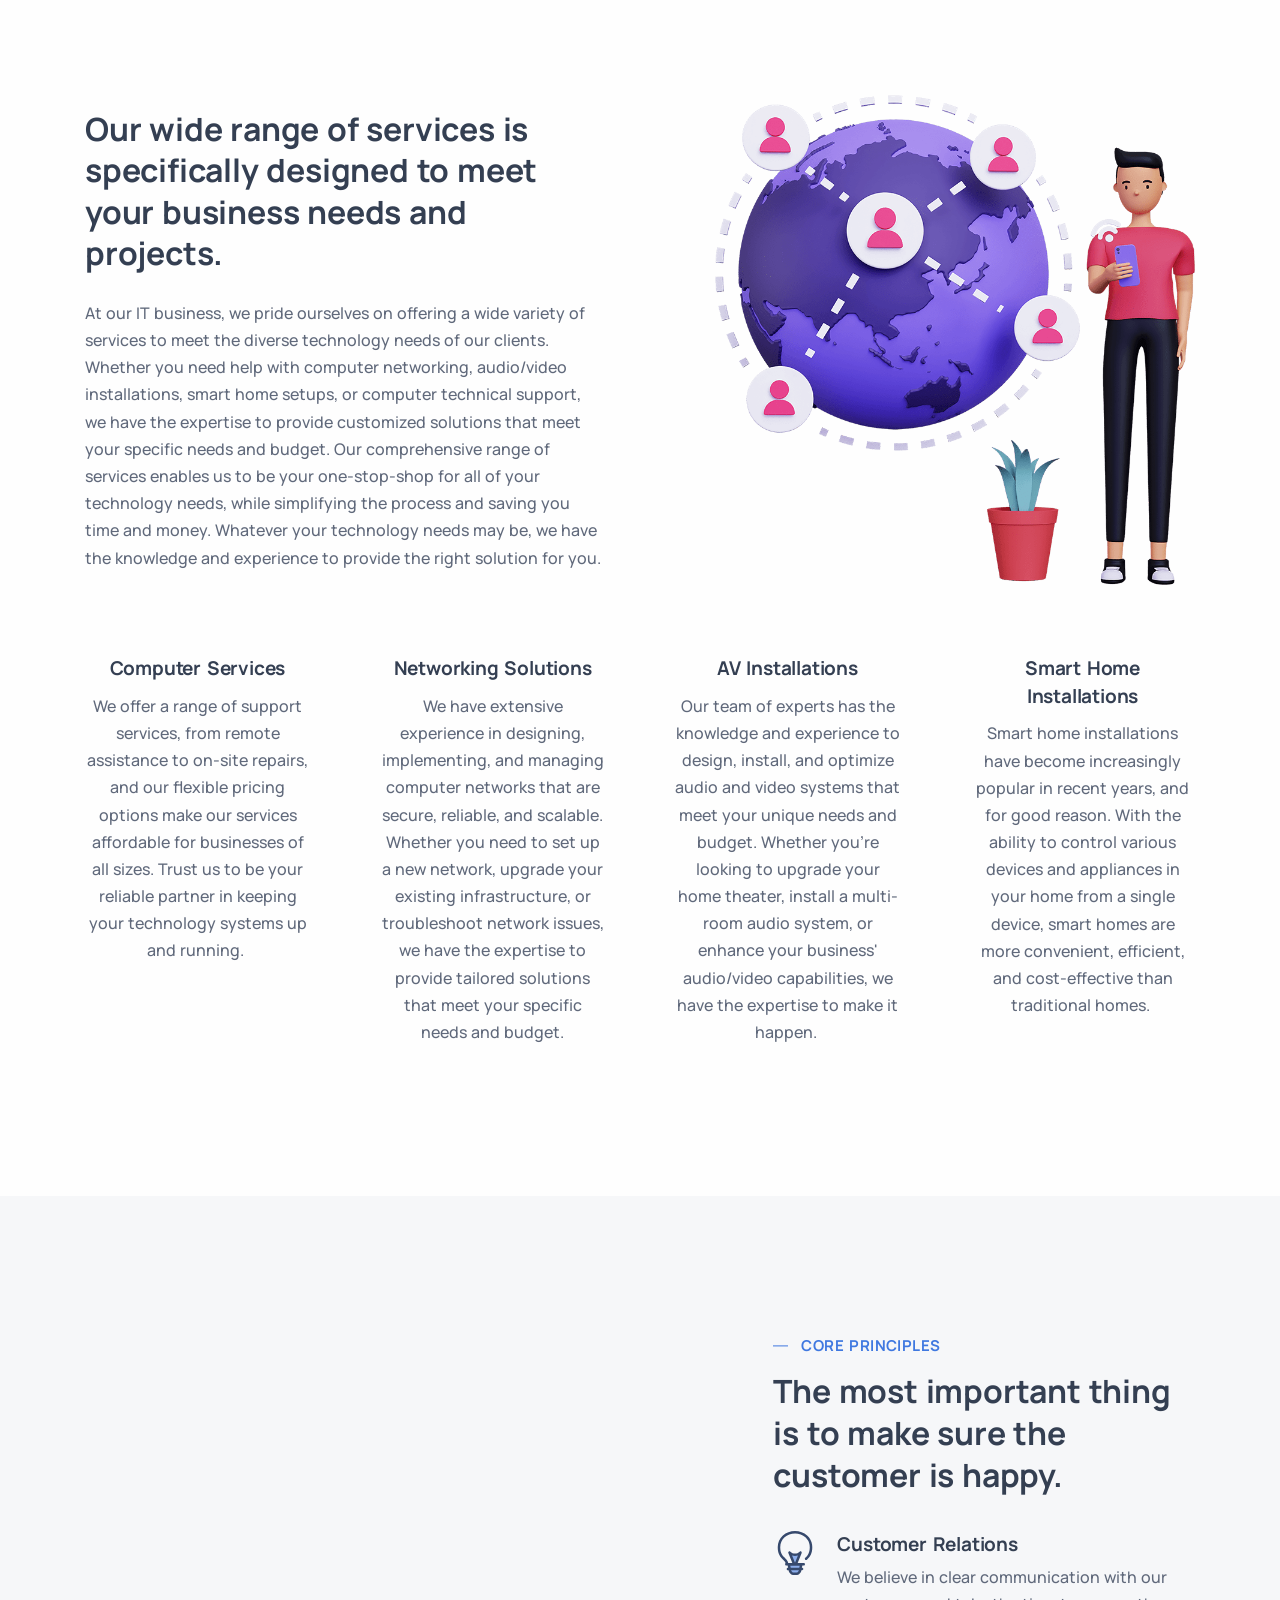
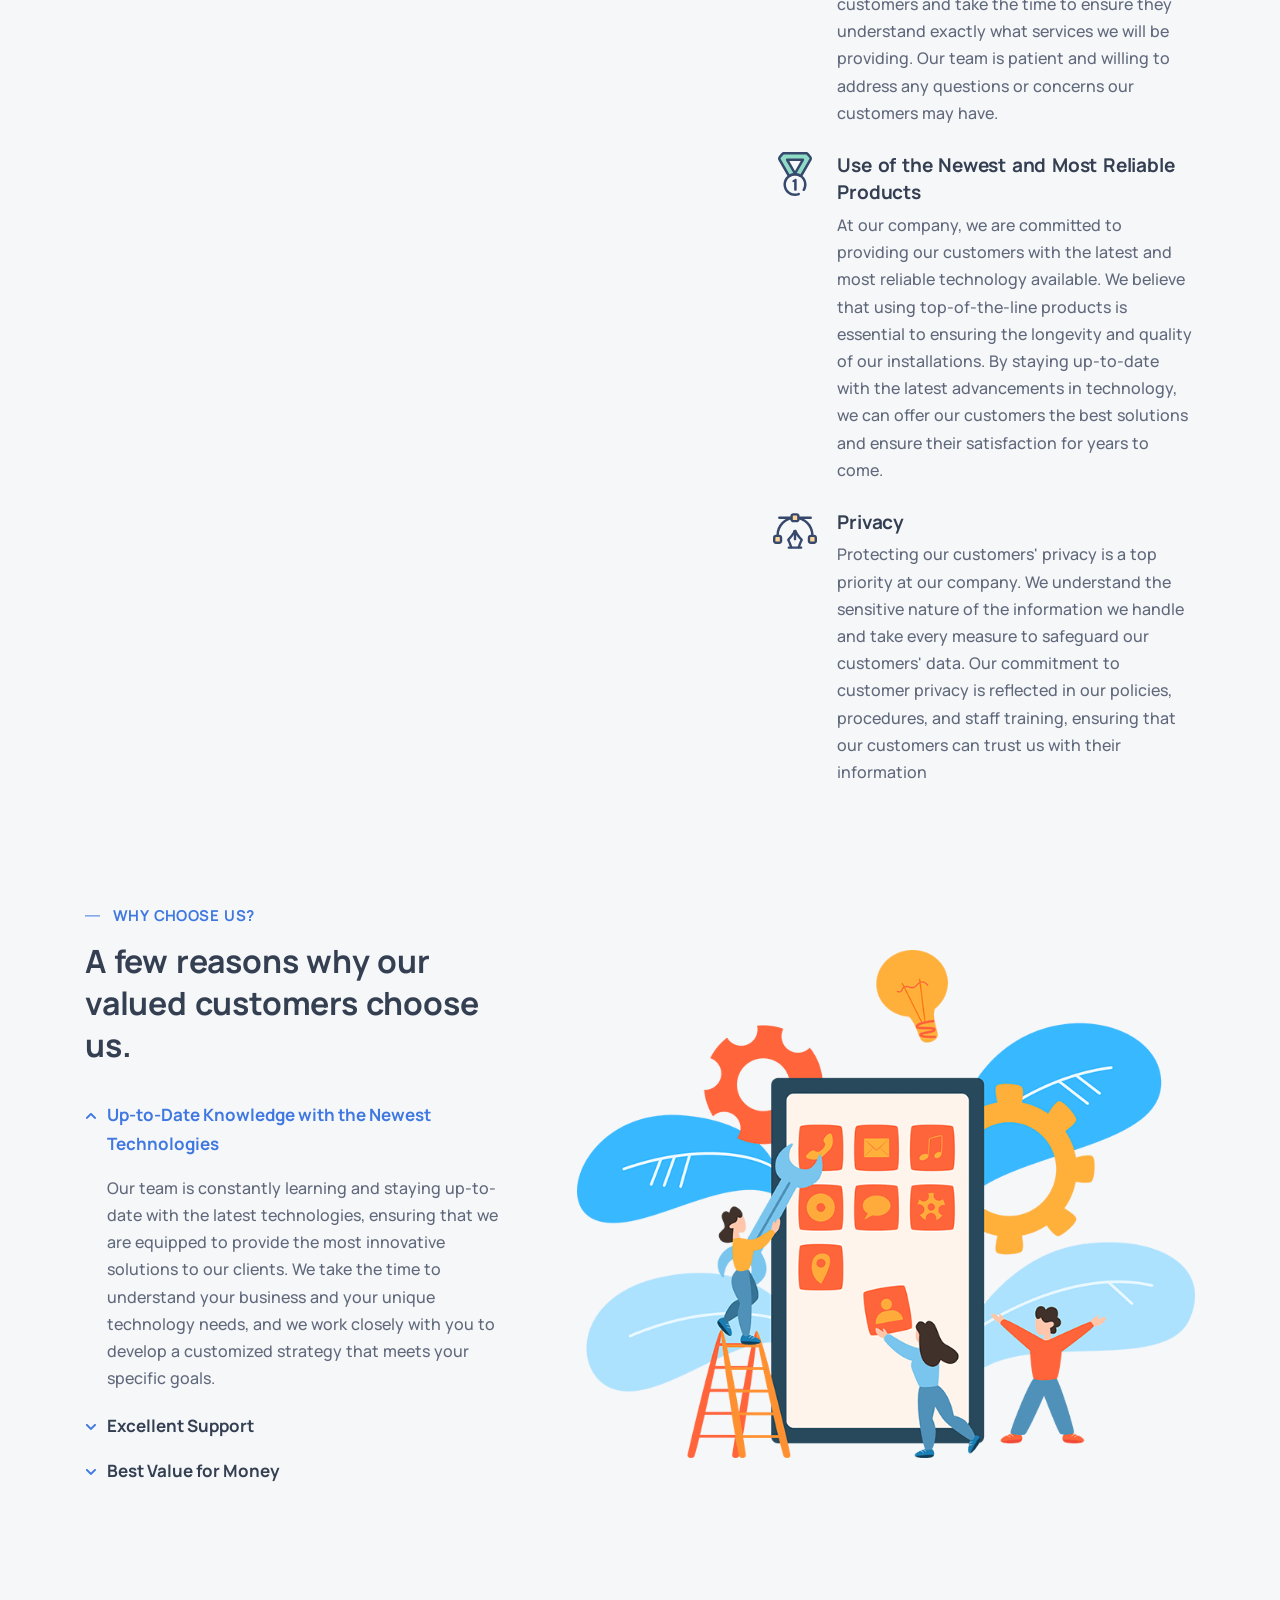
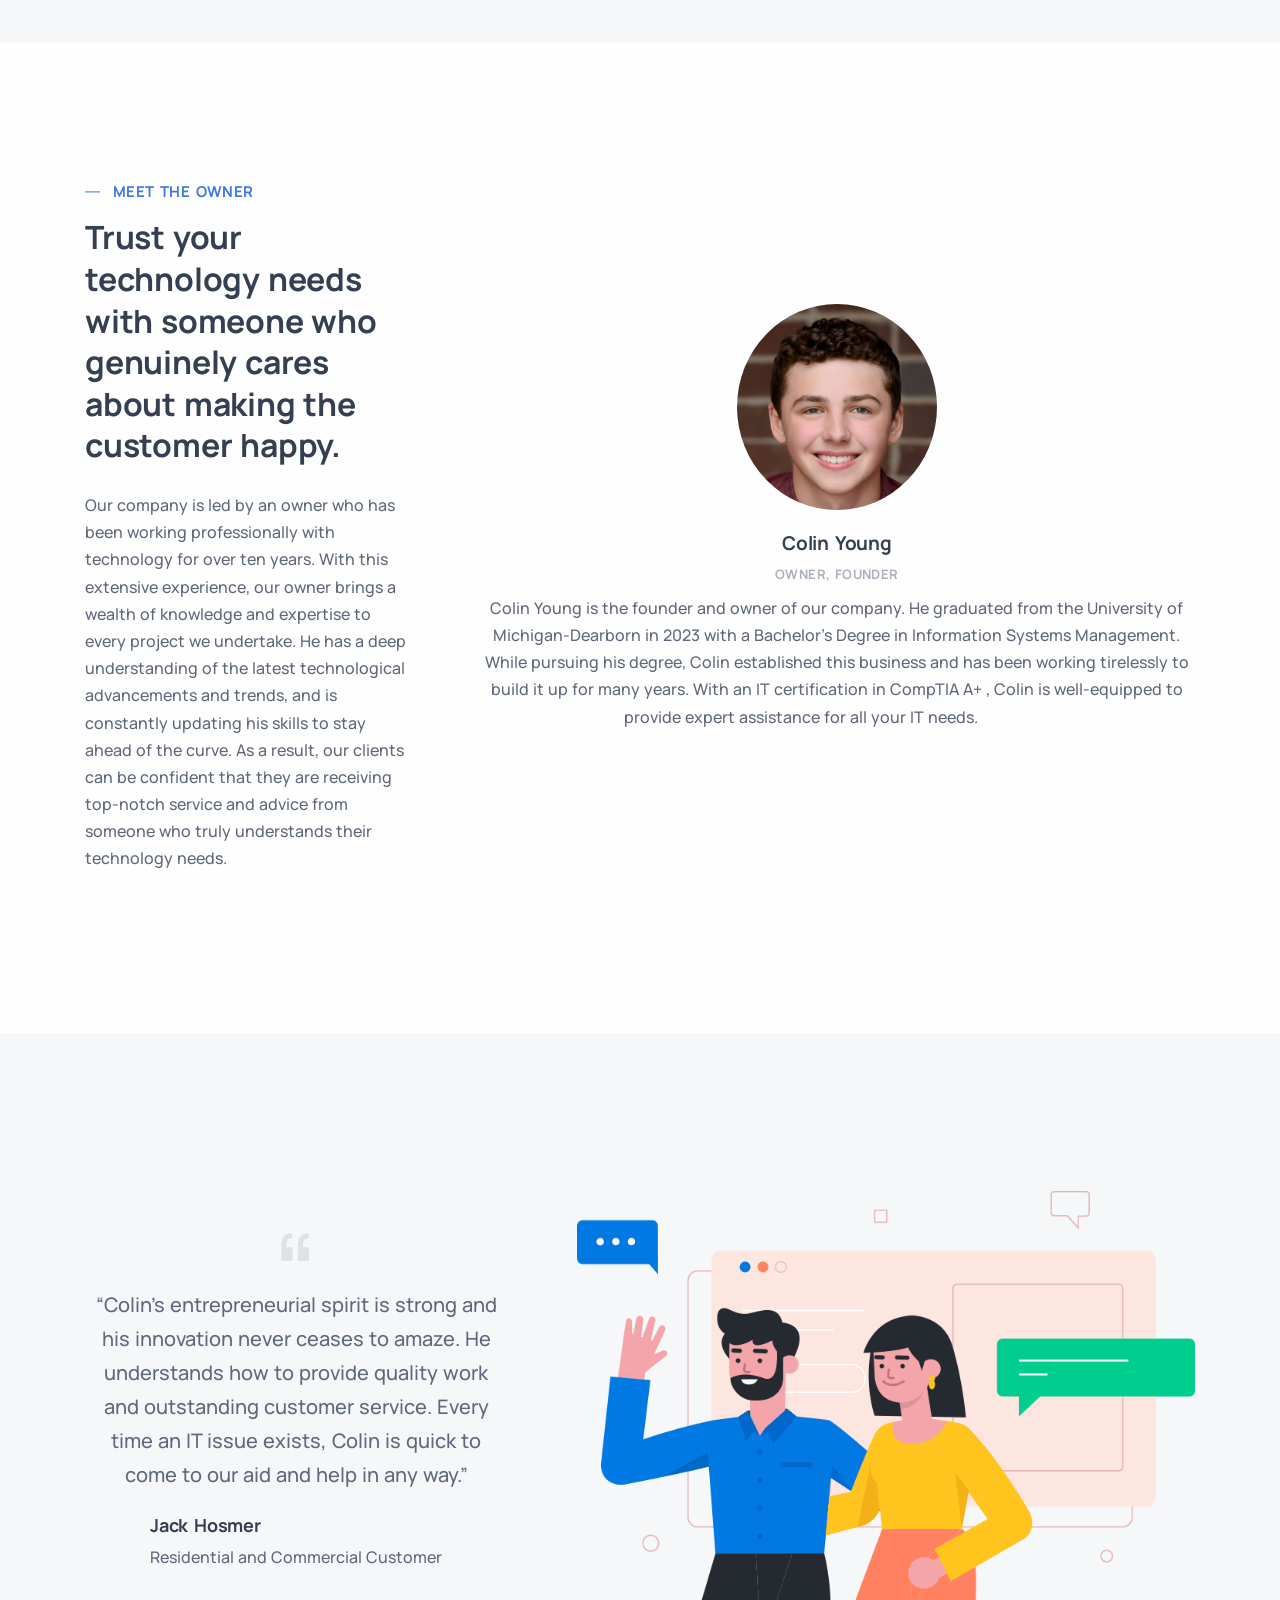
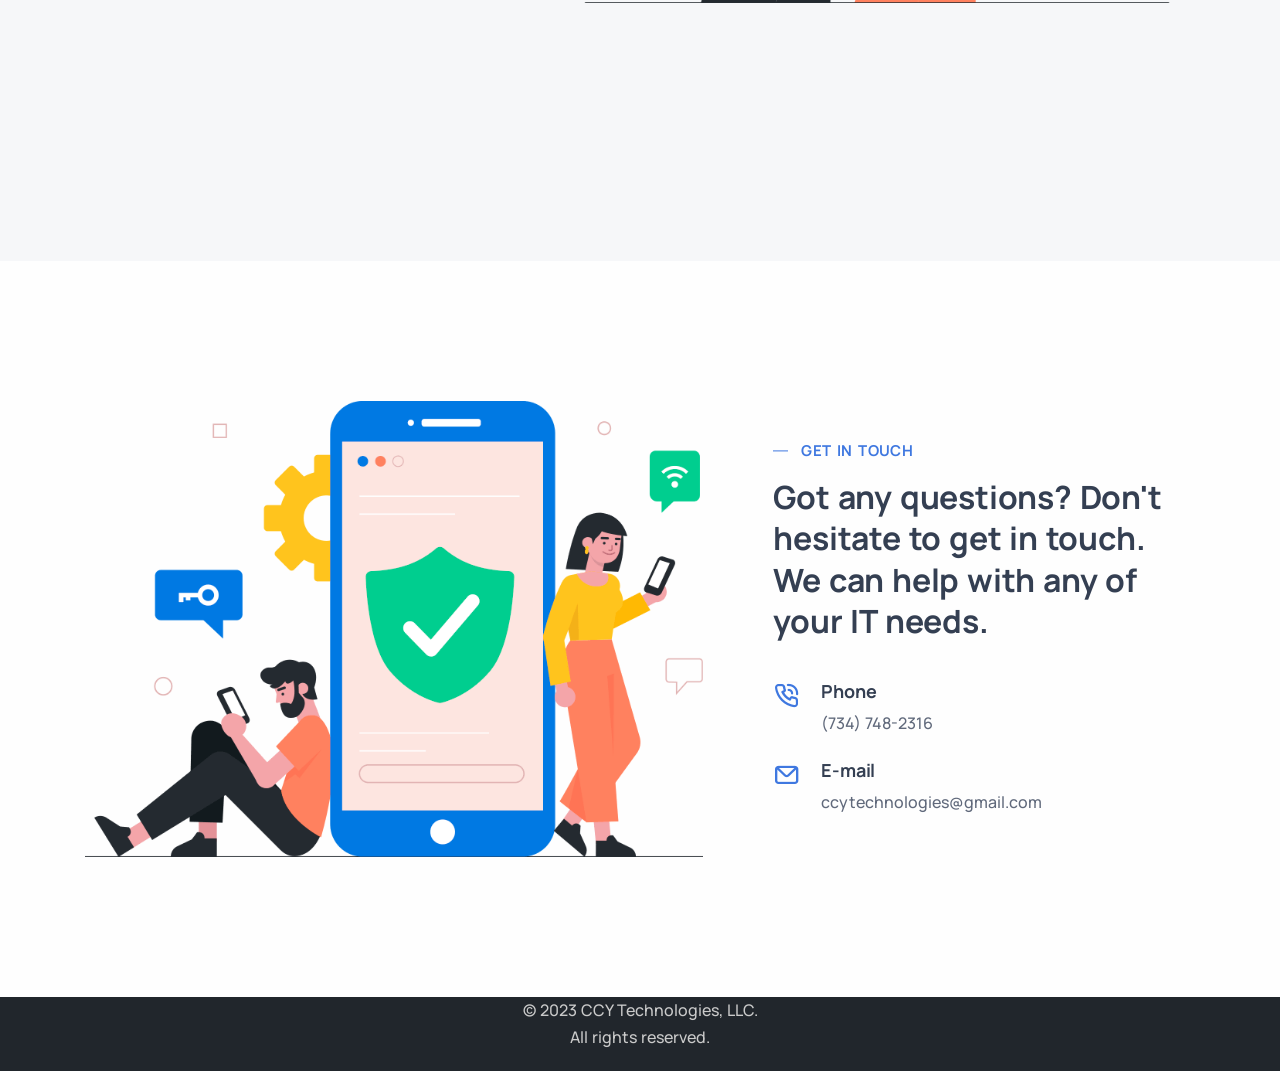
==== commit 723afda6: "commit 5" ====
--- a/index.html
+++ b/index.html
@@ -369,7 +369,6 @@
       <div>
         <div>
           <div class="widget">
-            <img class="mb-4" src="./assets/img/ccysmall.png" height="100px" width="100px"/>
             <p class="mb-4">© 2023 CCY Technologies, LLC. <br class="d-none d-lg-block" />All rights reserved.</p>
             <!-- /.social -->
           </div>
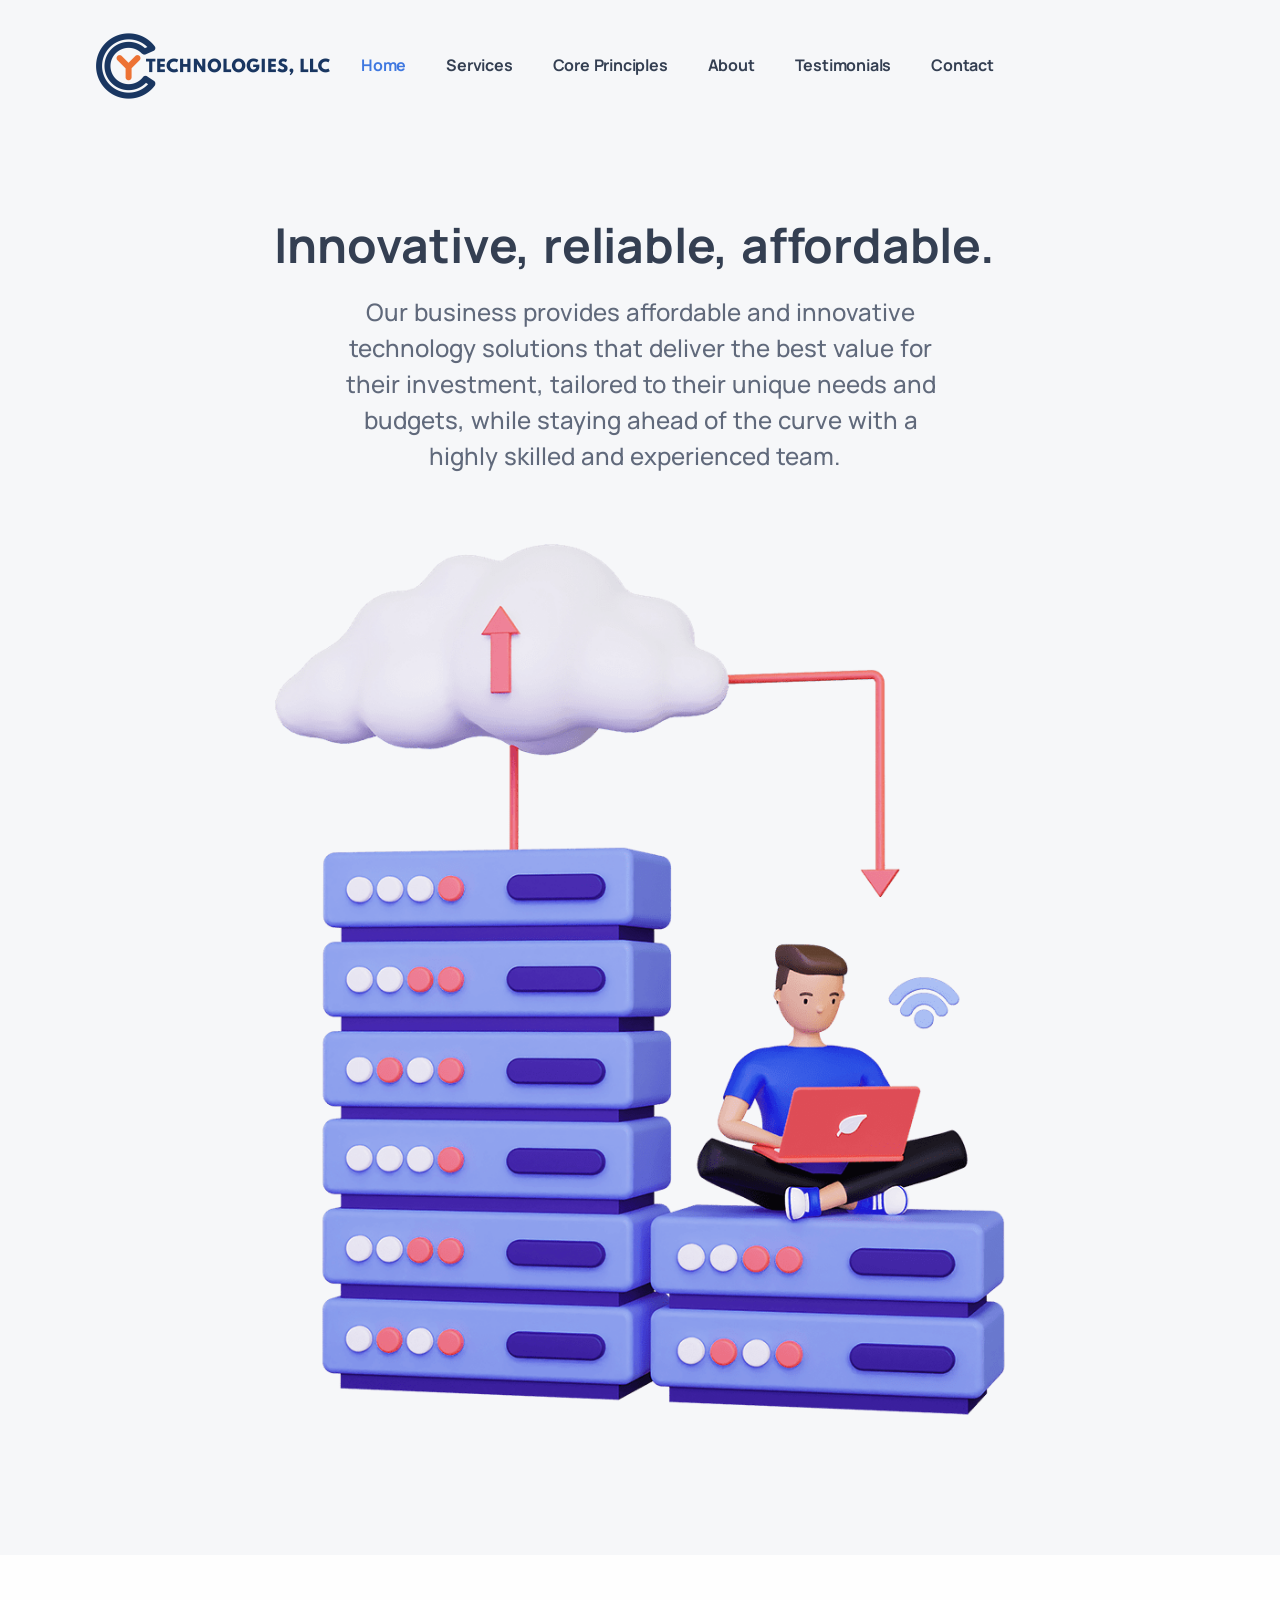
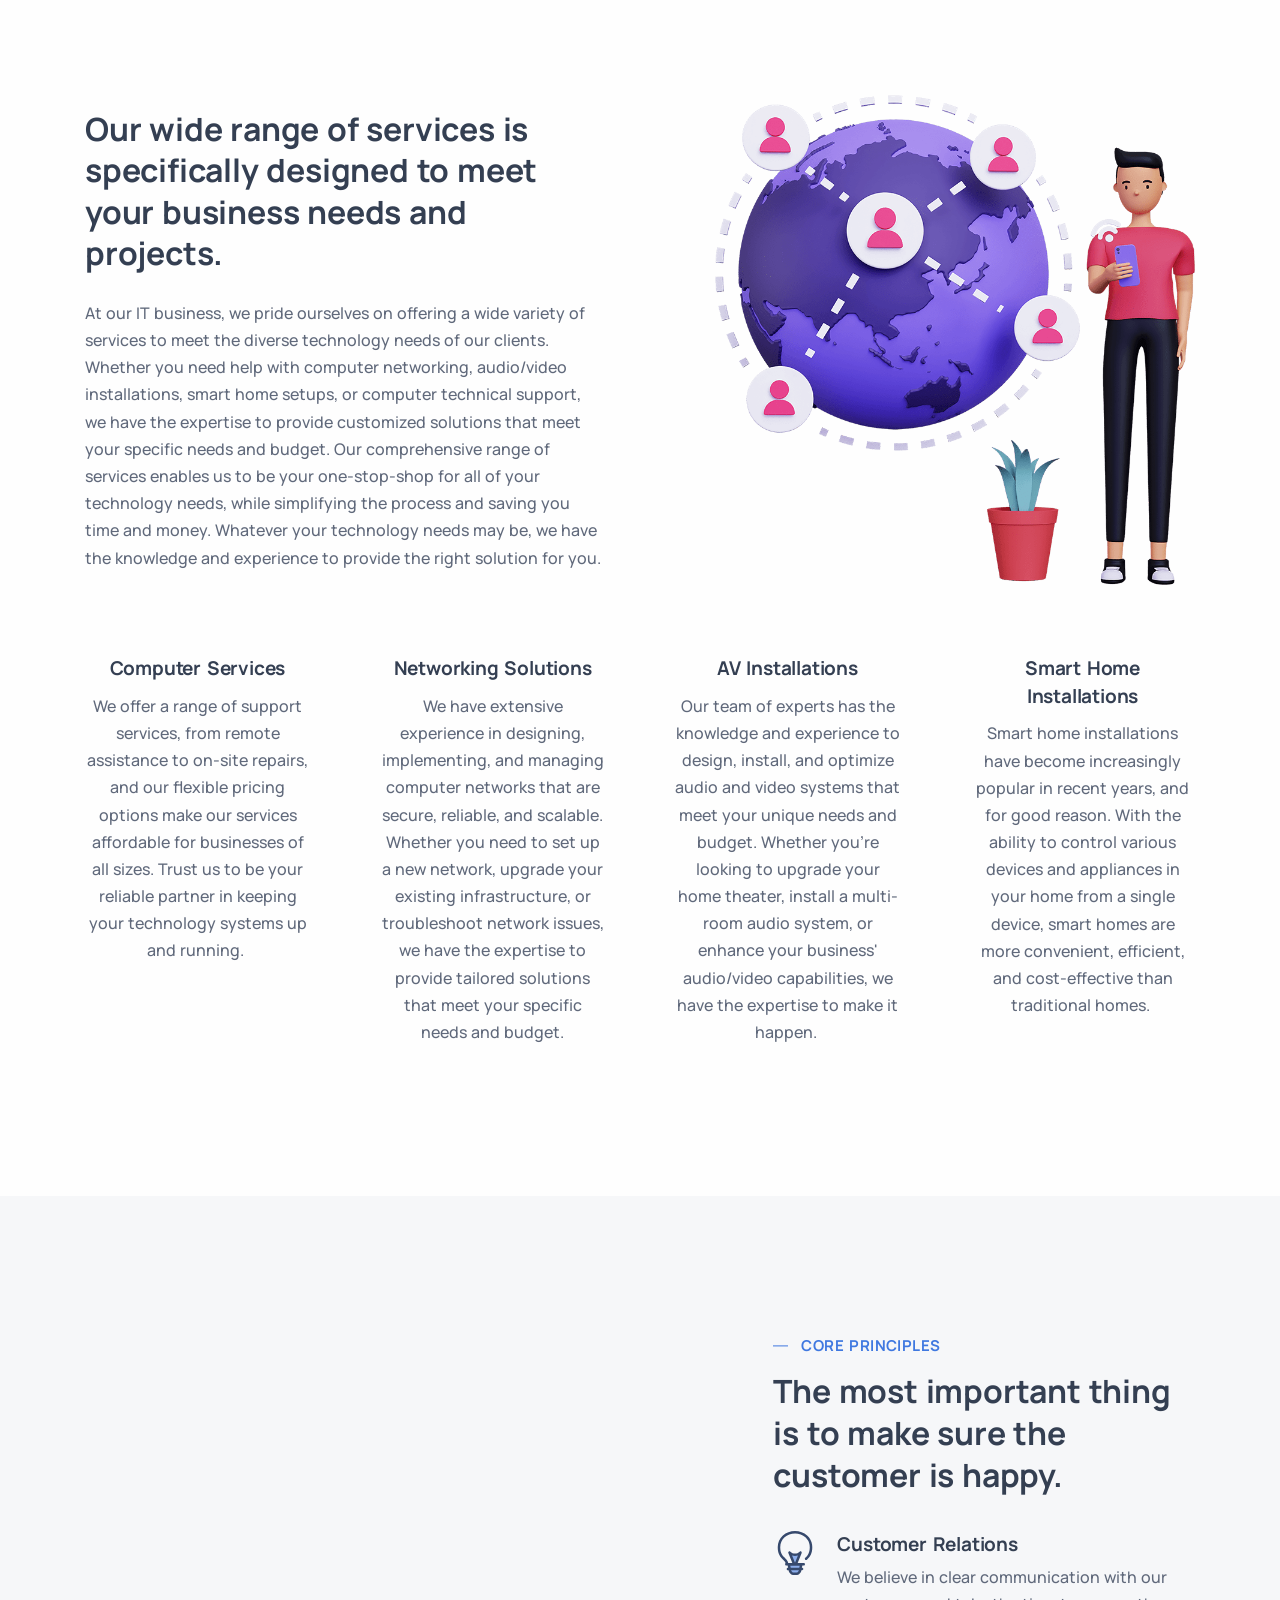
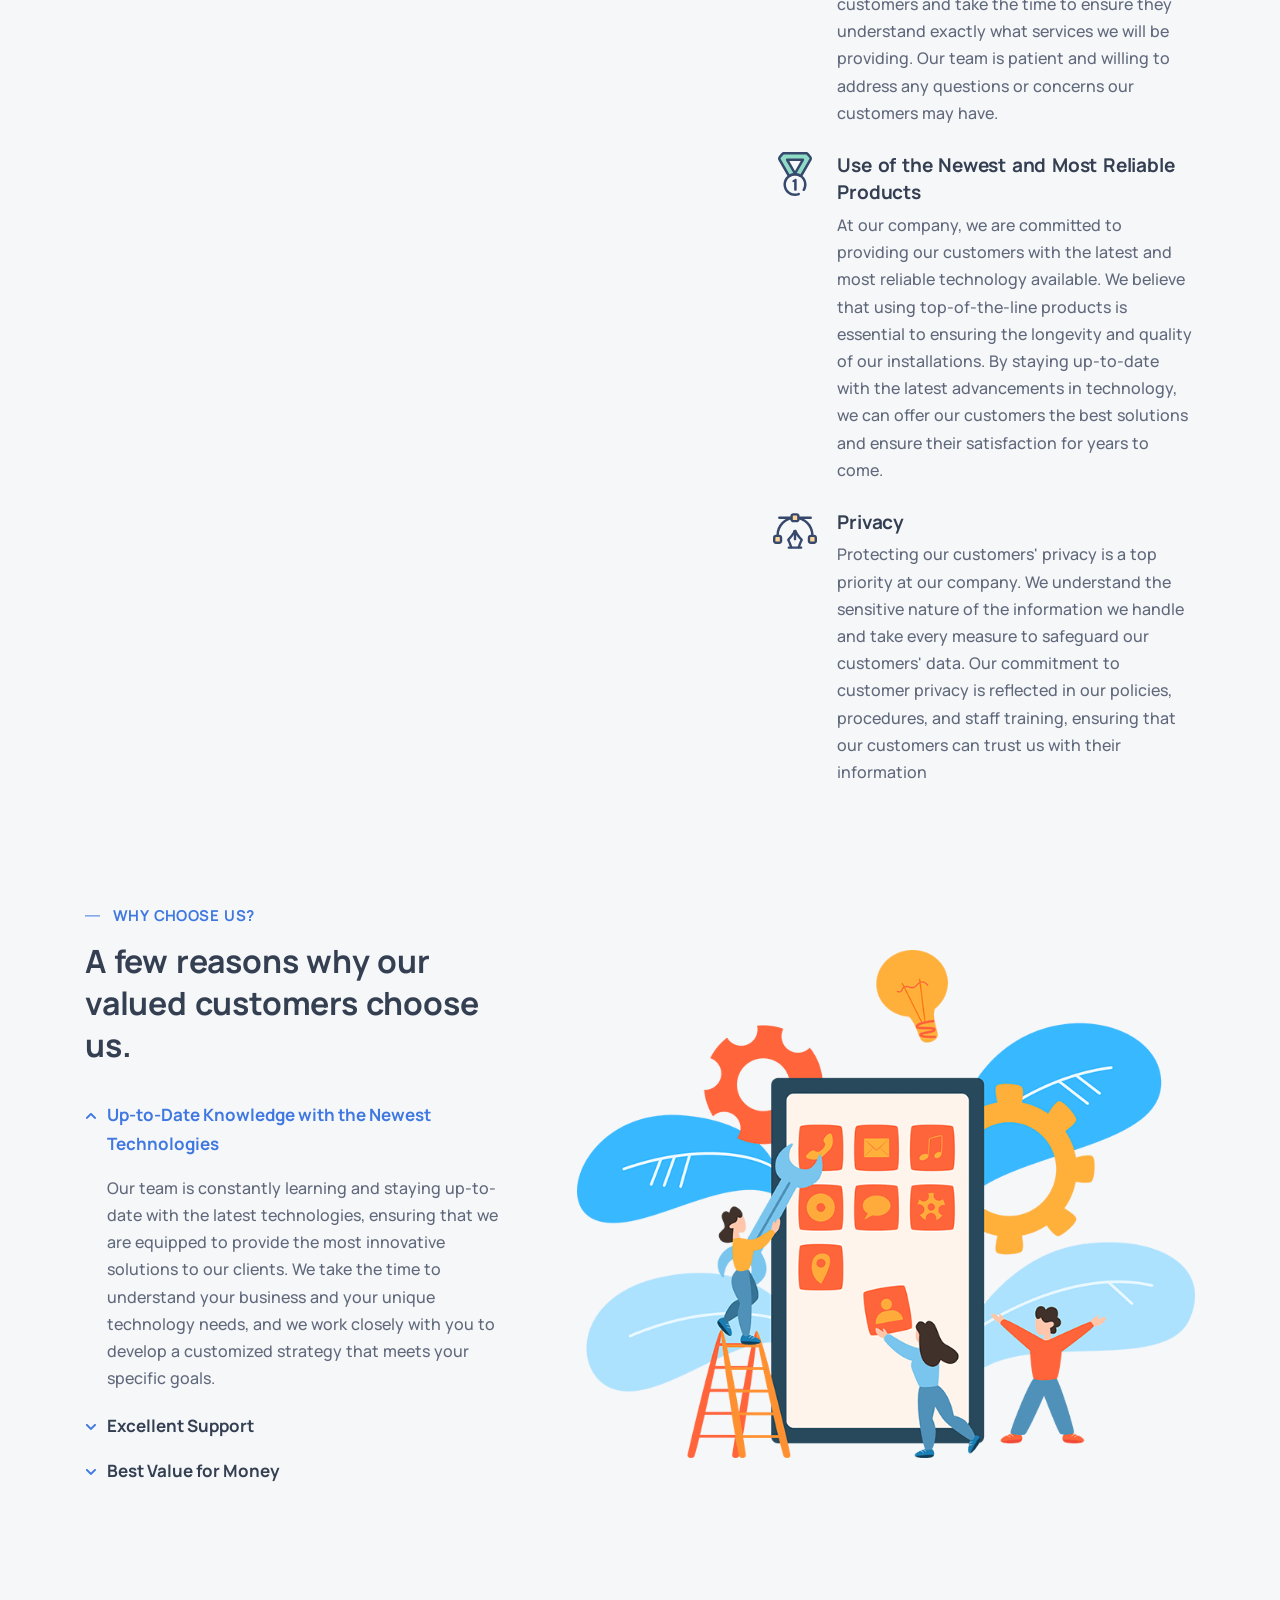
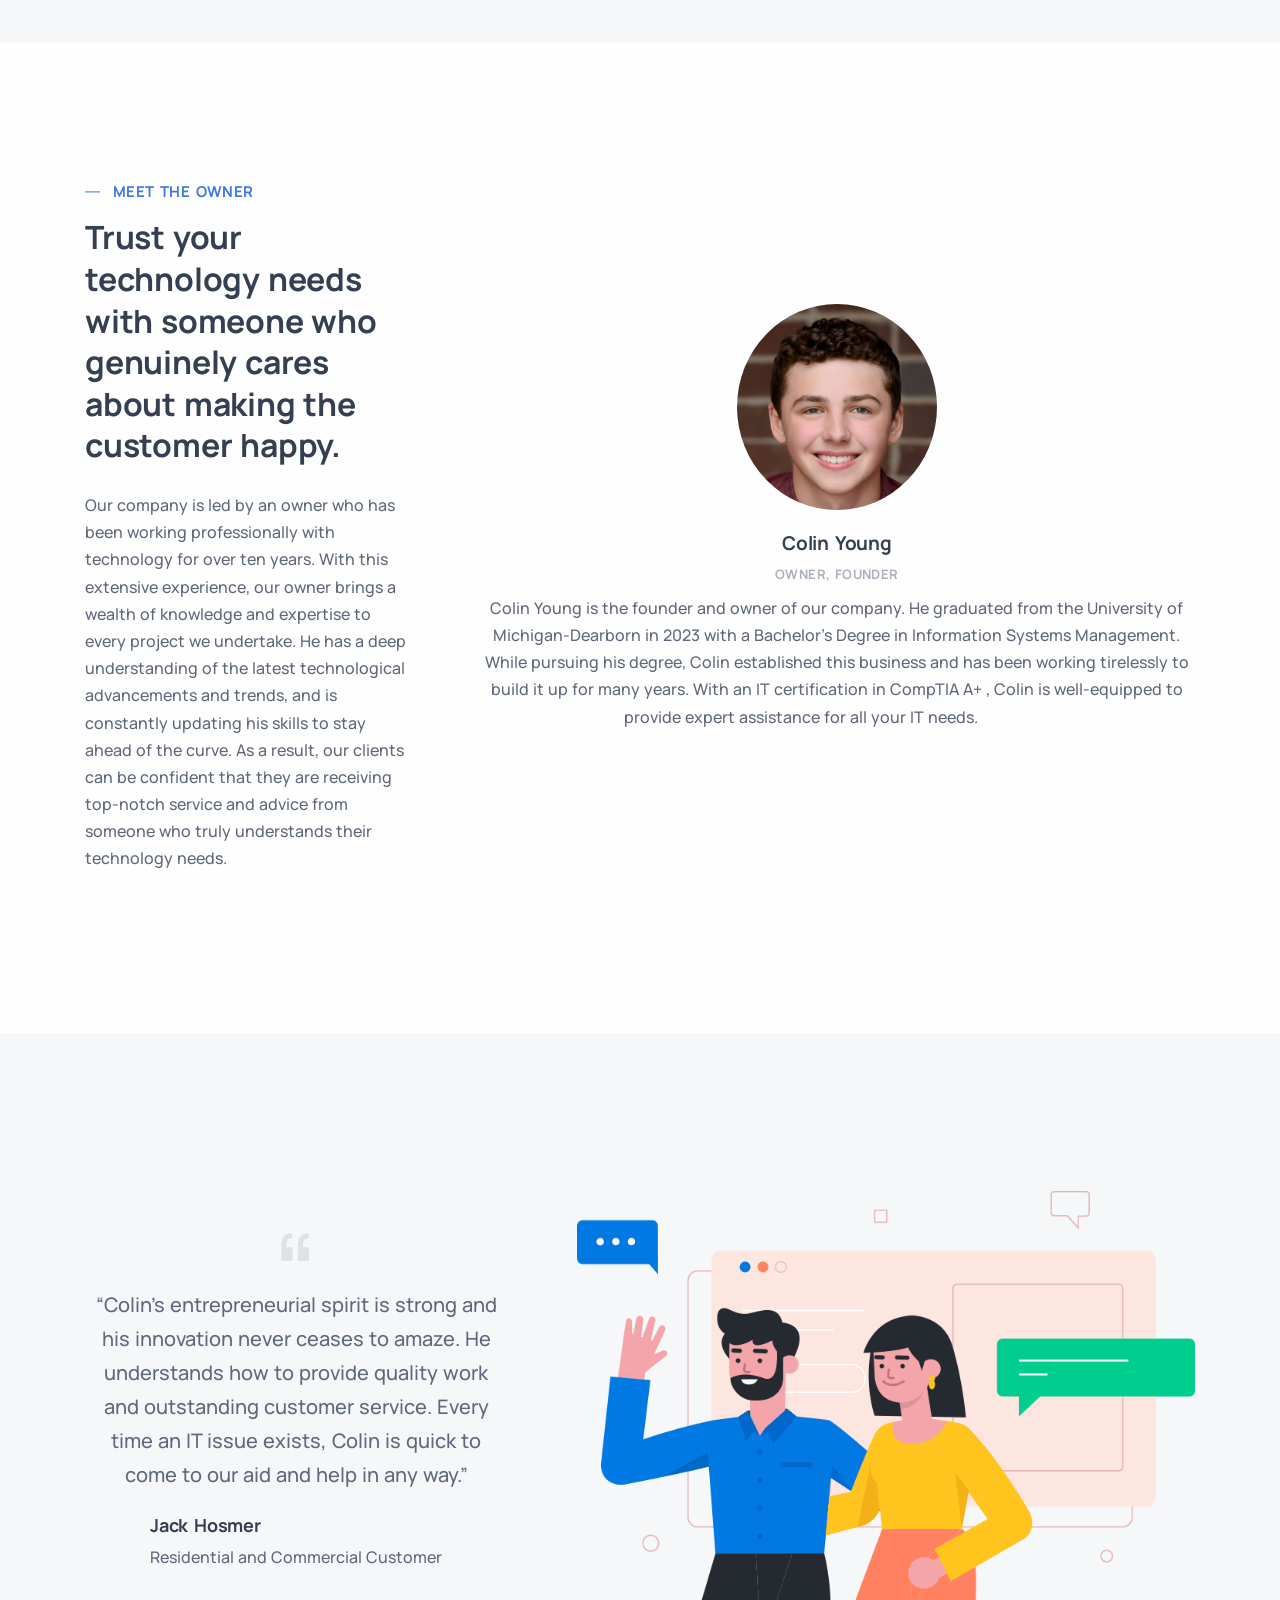
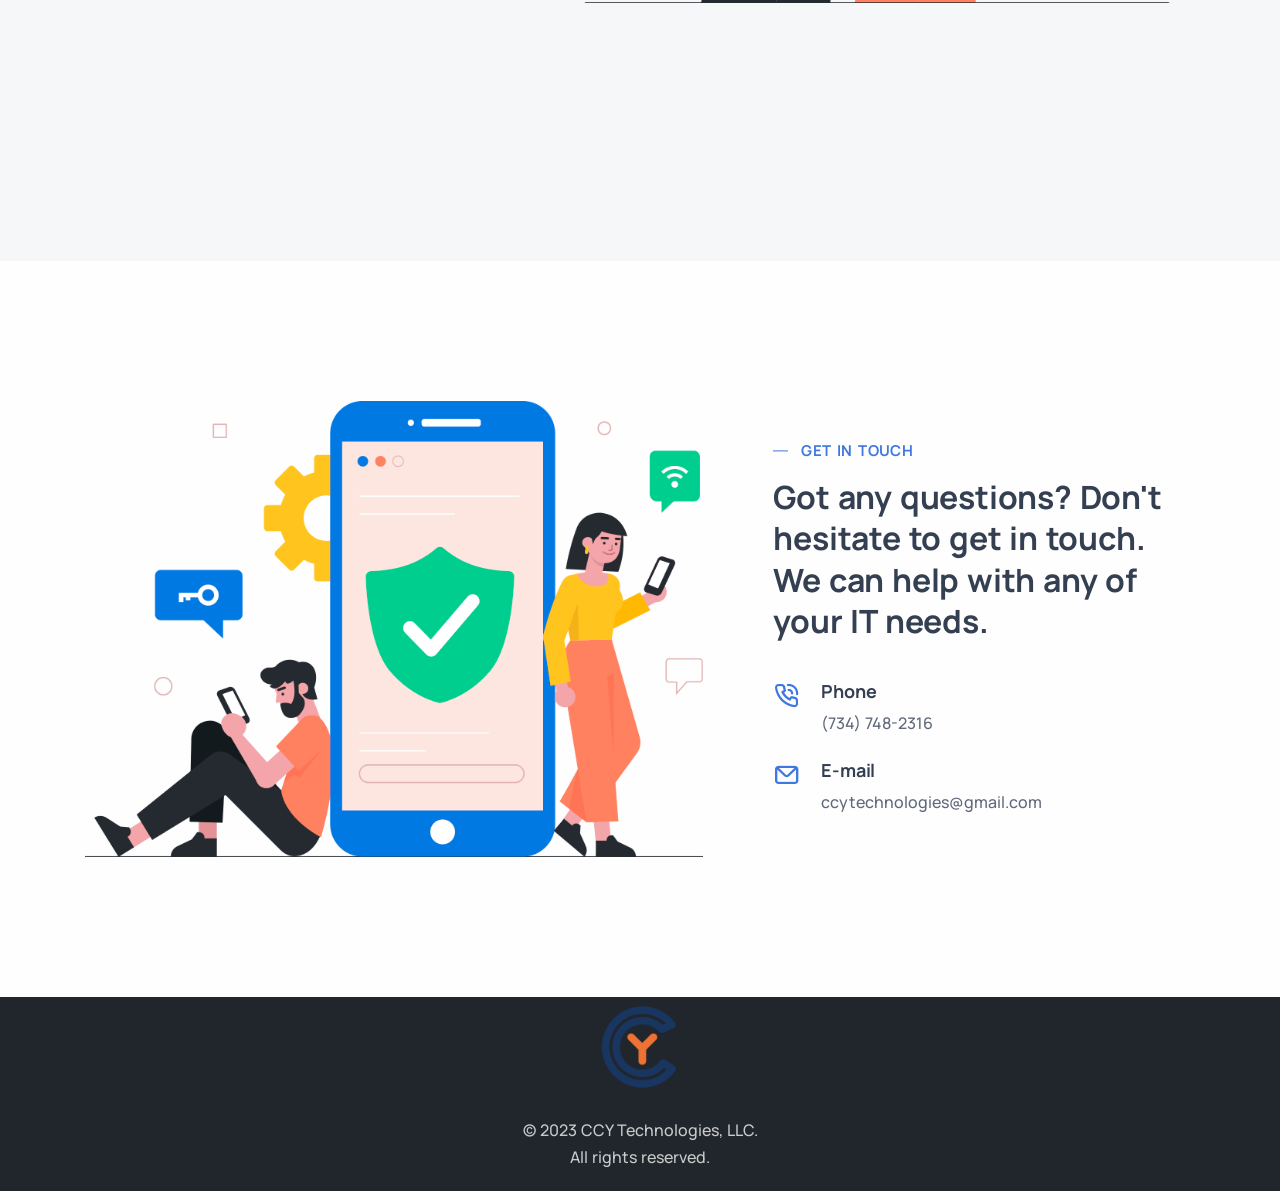
==== commit 895f78e5: "Commit 6" ====
--- a/index.html
+++ b/index.html
@@ -369,6 +369,7 @@
       <div>
         <div>
           <div class="widget">
+            <img class="mb-4" src="./assets/img/ccysmall.png" height="100px" width="100px"/>
             <p class="mb-4">© 2023 CCY Technologies, LLC. <br class="d-none d-lg-block" />All rights reserved.</p>
             <!-- /.social -->
           </div>
